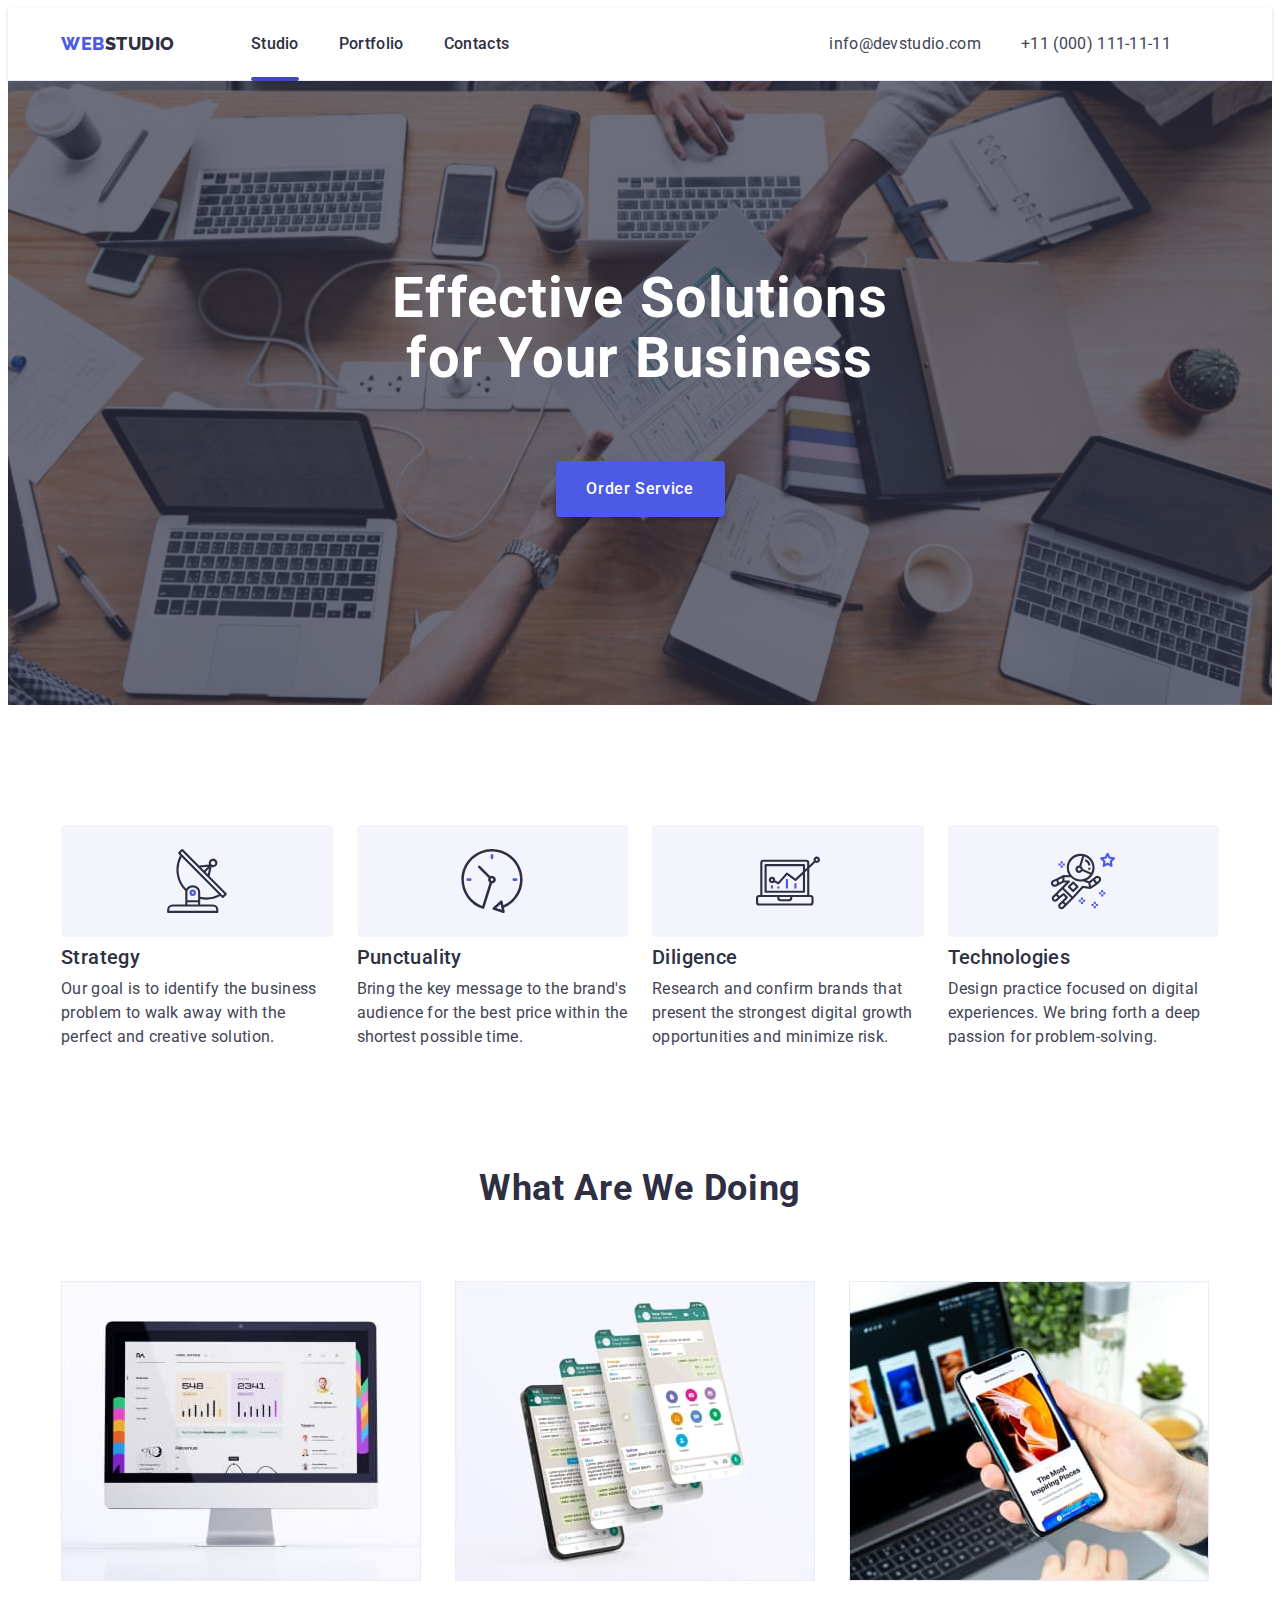
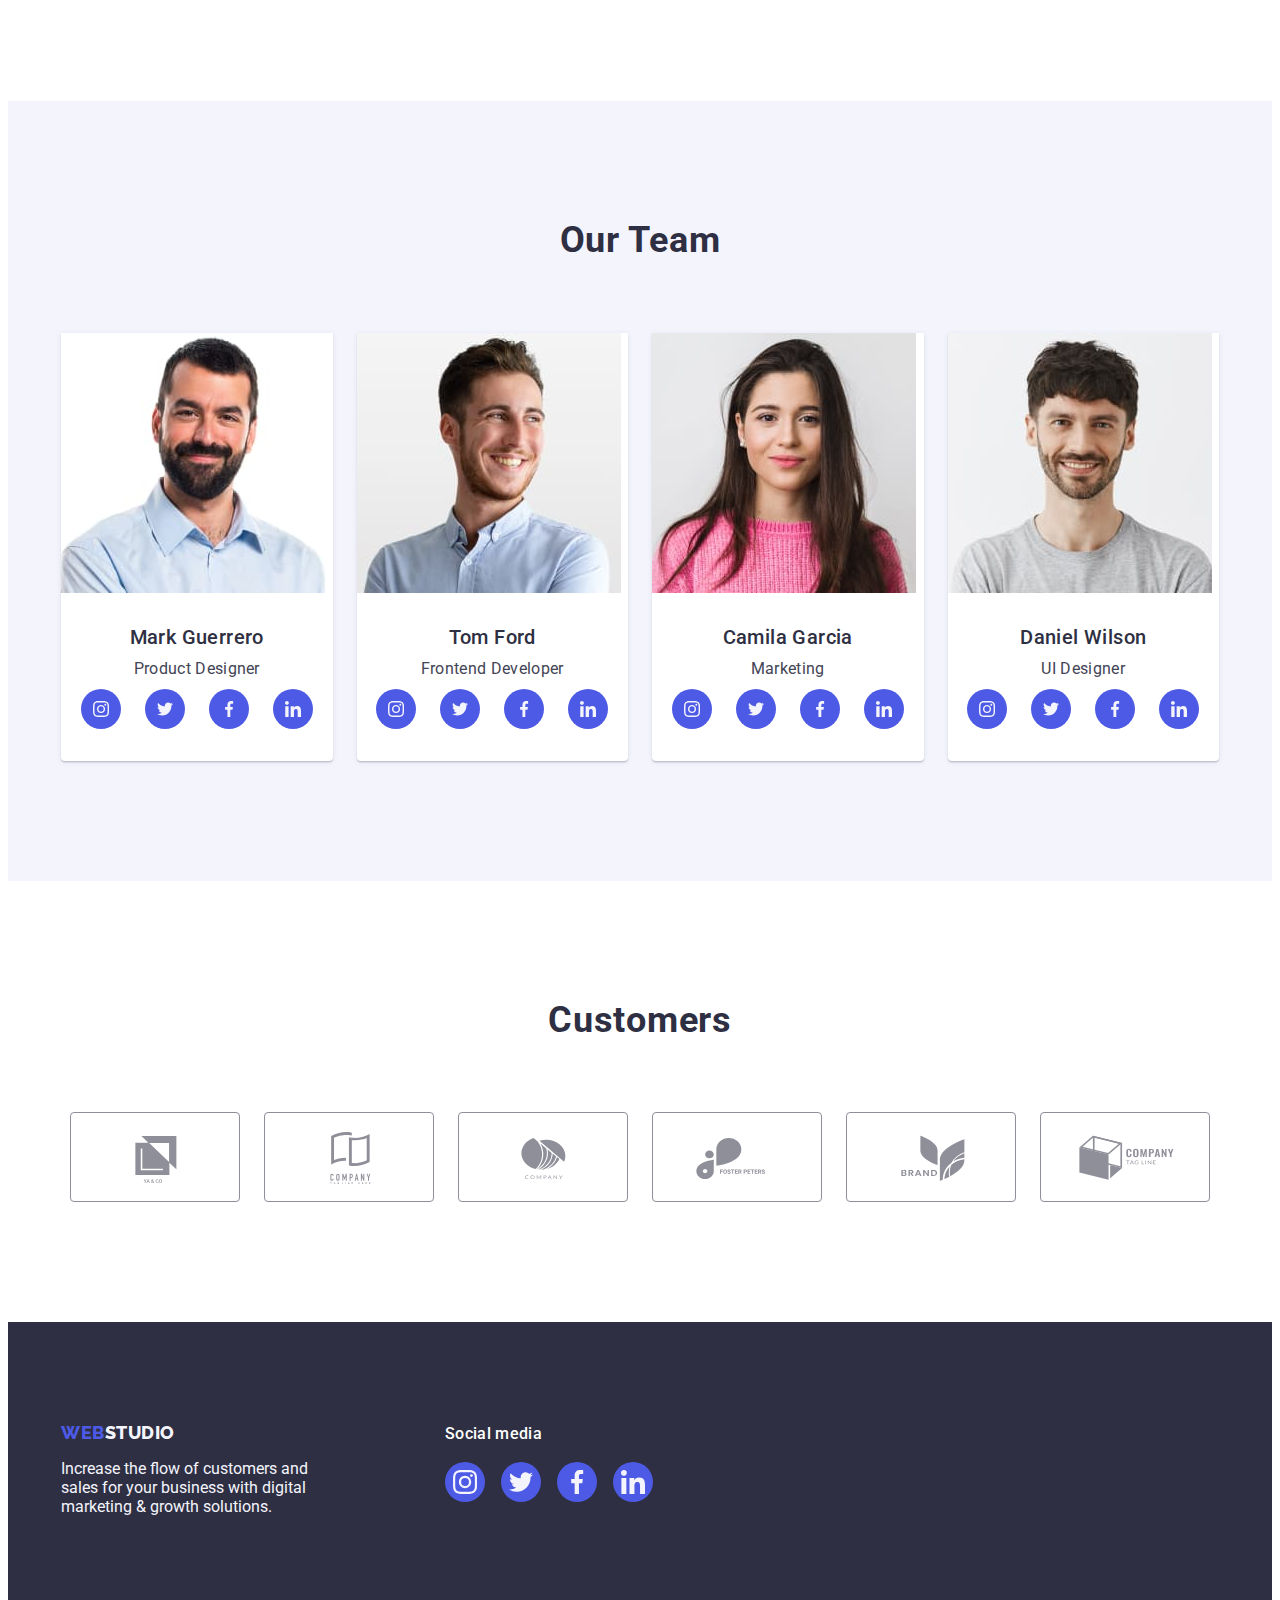
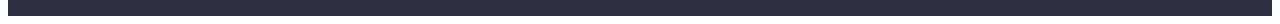
==== index.html @ ffa893c6 "Initial commit" ====
<!DOCTYPE html>
<html lang="en">
  <head>
    <meta charset="UTF-8" />
    <meta http-equiv="X-UA-Compatible" content="IE=edge" />
    <meta name="viewport" content="width=device-width, initial-scale=1.0" />
    <title>Webstudio</title>

    <!-- modern normalize -->
    <link
      rel="stylesheet"
      href="https://cdnjs.cloudflare.com/ajax/libs/modern-normalize/1.1.0/modern-normalize.min.css"
      integrity="sha512-wpPYUAdjBVSE4KJnH1VR1HeZfpl1ub8YT/NKx4PuQ5NmX2tKuGu6U/JRp5y+Y8XG2tV+wKQpNHVUX03MfMFn9Q=="
      crossorigin="anonymous"
      referrerpolicy="no-referrer"
    />

    <link rel="stylesheet" href="./css/styles.css" />
    <!-- Fonts -->
    <link rel="preconnect" href="https://fonts.googleapis.com" />
    <link rel="preconnect" href="https://fonts.gstatic.com" crossorigin />
    <link
      href="https://fonts.googleapis.com/css2?family=Montserrat:wght@160;700&family=Roboto:wght@160;500;700;900&display=swap"
      rel="stylesheet"
    />
    <link rel="preconnect" href="https://fonts.googleapis.com" />
    <link rel="preconnect" href="https://fonts.gstatic.com" crossorigin />
    <link
      href="https://fonts.googleapis.com/css2?family=Montserrat:wght@160;700&family=Raleway:wght@800&display=swap"
      rel="stylesheet"
    />
  </head>
  <body>
    <!-- page header -->

    <header class="header">
      <div class="header-container container">
        <nav class="nav">
          <!-- page logo -->

          <a class="header-logo link" href="./index.html"
            >Web<span class="header-logo-span">Studio</span></a
          >

          <!-- navigation -->
          <ul class="nav-list list">
            <li class="nav-info">
              <a class="nav-link link current" href="./index.html">Studio</a>
            </li>
            <li class="nav-info">
              <a class="nav-link link" href="./portfolio.html">Portfolio</a>
            </li>
            <li class="nav-info">
              <a class="nav-link link" href="">Contacts</a>
            </li>
          </ul>
        </nav>

        <address class="address">
          <ul class="address-list list">
            <li>
              <a class="contacts link" href="mailto:info@devstudio.com"
                >info@devstudio.com</a
              >
            </li>
            <li>
              <a class="contacts link" href="tel:+110001111111"
                >+11 (000) 111-11-11</a
              >
            </li>
          </ul>
        </address>
      </div>
    </header>
    <!-- Section 1 -->
    <main>
      <section class="main">
        <div class="main-info container">
          <h1 class="main-title">Effective Solutions for Your Business</h1>
          <button class="main-title-btn" type="button" data-modal-open>
            Order Service
          </button>
        </div>
      </section>
      <!-- Section 2 -->

      <section class="feature">
        <div class="feature-div container">
          <h2 class="visually-hidden">features</h2>
          <ul class="feature-list list">
            <li class="feature-pgrh">
              <div class="feature-div-icon">
                <svg class="feature-icon" width="64" height="64">
                  <use href="./images/icon.svg#icon-antenna"></use>
                </svg>
              </div>
              <h3 class="features-title">Strategy</h3>
              <p class="feature-p">
                Our goal is to identify the business problem to walk away with
                the perfect and creative solution.
              </p>
            </li>

            <li class="feature-pgrh">
              <div class="feature-div-icon">
                <svg class="feature-icon" width="64" height="64">
                  <use href="./images/icon.svg#icon-clock"></use>
                </svg>
              </div>
              <h3 class="features-title">Punctuality</h3>
              <p class="feature-p">
                Bring the key message to the brand's audience for the best price
                within the shortest possible time.
              </p>
            </li>

            <li class="feature-pgrh">
              <div class="feature-div-icon">
                <svg class="feature-icon" width="64" height="64">
                  <use href="./images/icon.svg#icon-diagram"></use>
                </svg>
              </div>
              <h3 class="features-title">Diligence</h3>
              <p class="feature-p">
                Research and confirm brands that present the strongest digital
                growth opportunities and minimize risk.
              </p>
            </li>

            <li class="feature-pgrh">
              <div class="feature-div-icon">
                <svg class="feature-icon" width="64" height="64">
                  <use href="./images/icon.svg#icon-astronaut"></use>
                </svg>
              </div>
              <h3 class="features-title">Technologies</h3>
              <p class="feature-p">
                Design practice focused on digital experiences. We bring forth a
                deep passion for problem-solving.
              </p>
            </li>
          </ul>
        </div>
      </section>

      <!-- Section 3 -->

      <section class="section-three">
        <div class="section-three-div container">
          <h2 class="section-three-title">What are we doing</h2>
          <ul class="section-three-img list">
            <li class="section-three-info">
              <img src="./images/image1.jpg" alt="image1.jpg" width="360" />
            </li>
            <li class="section-three-info">
              <img src="./images/image2.jpg" alt="image2.jpg" width="360" />
            </li>
            <li class="section-three-info">
              <img src="./images/image3.jpg" alt="image3.jpg" width="360" />
            </li>
          </ul>
        </div>
      </section>

      <!-- Section 4-->

      <section class="section-four">
        <div class="section-teammate container">
          <h2 class="team-title">Our Team</h2>
          <ul class="teammates-list list">
            <li class="teammate">
              <img src="./images/team1.jpg" width="264" alt="team1.jpg" />
              <div class="teammate-div">
                <h3 class="teammate-name">Mark Guerrero</h3>
                <p class="teammate-info">Product Designer</p>
                <ul class="socials list">
                  <li class="socials-item">
                    <a
                      class="socials-link link"
                      href="https://instagram.com"
                      target="_blank"
                      rel="noopener noreferrer"
                      aria-label="Instagram icon"
                    >
                      <svg class="socials-icon" width="16" height="16">
                        <use href="./images/icon.svg#icon-instagram"></use>
                      </svg>
                    </a>
                  </li>
                  <li class="socials-item">
                    <a
                      class="socials-link link"
                      href="https://twitter.com"
                      target="_blank"
                      rel="noopener noreferrer"
                      aria-label="Twitter icon"
                    >
                      <svg class="socials-icon" width="16" height="16">
                        <use href="./images/icon.svg#icon-twitter"></use>
                      </svg>
                    </a>
                  </li>
                  <li class="socials-item">
                    <a
                      class="socials-link link"
                      href="https://facebook.com"
                      target="_blank"
                      rel="noopener noreferrer"
                      aria-label="Facebook icon"
                    >
                      <svg class="socials-icon" width="16" height="16">
                        <use href="./images/icon.svg#icon-facebook"></use>
                      </svg>
                    </a>
                  </li>
                  <li class="socials-item">
                    <a
                      class="socials-link link"
                      href="https://ua.linkedin.com"
                      target="_blank"
                      rel="noopener noreferrer"
                      aria-label="Linkedin icon"
                    >
                      <svg class="socials-icon" width="16" height="16">
                        <use href="./images/icon.svg#icon-linkedin"></use>
                      </svg>
                    </a>
                  </li>
                </ul>
              </div>
            </li>

            <li class="teammate">
              <img src="./images/team2.jpg" width="264" alt="team2.jpg" />
              <div class="teammate-div">
                <h3 class="teammate-name">Tom Ford</h3>
                <p class="teammate-info">Frontend Developer</p>
                <ul class="socials list">
                  <li class="socials-item">
                    <a
                      class="socials-link link"
                      href="https://instagram.com"
                      target="_blank"
                      rel="noopener noreferrer"
                      aria-label="Instagram icon"
                    >
                      <svg class="socials-icon" width="16" height="16">
                        <use href="./images/icon.svg#icon-instagram"></use>
                      </svg>
                    </a>
                  </li>
                  <li class="socials-item">
                    <a
                      class="socials-link link"
                      href="https://twitter.com"
                      target="_blank"
                      rel="noopener noreferrer"
                      aria-label="Twitter icon"
                    >
                      <svg class="socials-icon" width="16" height="16">
                        <use href="./images/icon.svg#icon-twitter"></use>
                      </svg>
                    </a>
                  </li>
                  <li class="socials-item">
                    <a
                      class="socials-link link"
                      href="https://facebook.com"
                      target="_blank"
                      rel="noopener noreferrer"
                      aria-label="Facebook icon"
                    >
                      <svg class="socials-icon" width="16" height="16">
                        <use href="./images/icon.svg#icon-facebook"></use>
                      </svg>
                    </a>
                  </li>
                  <li class="socials-item">
                    <a
                      class="socials-link link"
                      href="https://ua.linkedin.com"
                      target="_blank"
                      rel="noopener noreferrer"
                      aria-label="Linkedin icon"
                    >
                      <svg class="socials-icon" width="16" height="16">
                        <use href="./images/icon.svg#icon-linkedin"></use>
                      </svg>
                    </a>
                  </li>
                </ul>
              </div>
            </li>

            <li class="teammate">
              <img src="./images/team3.jpg" width="264" alt="team3.jpg" />
              <div class="teammate-div">
                <h3 class="teammate-name">Camila Garcia</h3>
                <p class="teammate-info">Marketing</p>
                <ul class="socials list">
                  <li class="socials-item">
                    <a
                      class="socials-link link"
                      href="https://instagram.com"
                      target="_blank"
                      rel="noopener noreferrer"
                      aria-label="Instagram icon"
                    >
                      <svg class="socials-icon" width="16" height="16">
                        <use href="./images/icon.svg#icon-instagram"></use>
                      </svg>
                    </a>
                  </li>
                  <li class="socials-item">
                    <a
                      class="socials-link link"
                      href="https://twitter.com"
                      target="_blank"
                      rel="noopener noreferrer"
                      aria-label="Twitter icon"
                    >
                      <svg class="socials-icon" width="16" height="16">
                        <use href="./images/icon.svg#icon-twitter"></use>
                      </svg>
                    </a>
                  </li>
                  <li class="socials-item">
                    <a
                      class="socials-link link"
                      href="https://facebook.com"
                      target="_blank"
                      rel="noopener noreferrer"
                      aria-label="Facebook icon"
                    >
                      <svg class="socials-icon" width="16" height="16">
                        <use href="./images/icon.svg#icon-facebook"></use>
                      </svg>
                    </a>
                  </li>
                  <li class="socials-item">
                    <a
                      class="socials-link link"
                      href="https://ua.linkedin.com"
                      target="_blank"
                      rel="noopener noreferrer"
                      aria-label="Linkedin icon"
                    >
                      <svg class="socials-icon" width="16" height="16">
                        <use href="./images/icon.svg#icon-linkedin"></use>
                      </svg>
                    </a>
                  </li>
                </ul>
              </div>
            </li>

            <li class="teammate">
              <img src="./images/team4.jpg" width="264" alt="team4.jpg" />
              <div class="teammate-div">
                <h3 class="teammate-name">Daniel Wilson</h3>
                <p class="teammate-info">UI Designer</p>
                <ul class="socials list">
                  <li class="socials-item">
                    <a
                      class="socials-link link"
                      href="https://instagram.com"
                      target="_blank"
                      rel="noopener noreferrer"
                      aria-label="Instagram icon"
                    >
                      <svg class="socials-icon" width="16" height="16">
                        <use href="./images/icon.svg#icon-instagram"></use>
                      </svg>
                    </a>
                  </li>
                  <li class="socials-item">
                    <a
                      class="socials-link link"
                      href="https://twitter.com"
                      target="_blank"
                      rel="noopener noreferrer"
                      aria-label="Twitter icon"
                    >
                      <svg class="socials-icon" width="16" height="16">
                        <use href="./images/icon.svg#icon-twitter"></use>
                      </svg>
                    </a>
                  </li>
                  <li class="socials-item">
                    <a
                      class="socials-link link"
                      href="https://facebook.com"
                      target="_blank"
                      rel="noopener noreferrer"
                      aria-label="Facebook icon"
                    >
                      <svg class="socials-icon" width="16" height="16">
                        <use href="./images/icon.svg#icon-facebook"></use>
                      </svg>
                    </a>
                  </li>
                  <li class="socials-item">
                    <a
                      class="socials-link link"
                      href="https://linkedin.com"
                      target="_blank"
                      rel="noopener noreferrer"
                      aria-label="Linkedin icon"
                    >
                      <svg class="socials-icon" width="16" height="16">
                        <use href="./images/icon.svg#icon-linkedin"></use>
                      </svg>
                    </a>
                  </li>
                </ul>
              </div>
            </li>
          </ul>
        </div>
      </section>

      <!-- Section 5 -->

      <section class="section-five">
        <div class="container">
          <h2 class="section-five-title">Customers</h2>
          <ul class="section-customers list">
            <li class="section-customers-info">
              <a class="customers-link link" href="">
                <svg class="customers-icon" width="104" height="56">
                  <use href="./images/icon.svg#icon-Logo-1"></use>
                </svg>
              </a>
            </li>
            <li class="section-customers-info">
              <a class="customers-link link" href=""
                ><svg class="customers-icon" width="104" height="56">
                  <use href="./images/icon.svg#icon-Logo-2"></use>
                </svg>
              </a>
            </li>
            <li class="section-customers-info">
              <a class="customers-link link" href=""
                ><svg class="customers-icon" width="104" height="56">
                  <use href="./images/icon.svg#icon-Logo-3"></use>
                </svg>
              </a>
            </li>
            <li class="section-customers-info">
              <a class="customers-link link" href=""
                ><svg class="customers-icon" width="104" height="56">
                  <use href="./images/icon.svg#icon-Logo-4"></use>
                </svg>
              </a>
            </li>
            <li class="section-customers-info">
              <a class="customers-link link" href=""
                ><svg class="customers-icon" width="104" height="56">
                  <use href="./images/icon.svg#icon-Logo-5"></use>
                </svg>
              </a>
            </li>
            <li class="section-customers-info">
              <a class="customers-link link" href=""
                ><svg class="customers-icon" width="104" height="56">
                  <use href="./images/icon.svg#icon-Logo-6"></use>
                </svg>
              </a>
            </li>
          </ul>
        </div>
      </section>
    </main>

    <!-- Footer -->

    <footer class="footer">
      <div class="footer-div container">
        <div class="footer-logo-div">
          <a class="footer-logo link" href="./index.html"
            >Web<span class="footer-logo-span-two">Studio</span></a
          >
          <p class="footer-p">
            Increase the flow of customers and sales for your business with
            digital marketing & growth solutions.
          </p>
        </div>
        <div class="footer-socials-container">
          <p class="footer-socials-title">Social media</p>
          <ul class="footer-list list">
            <li class="footer-socials-item">
              <a
                class="footer-socials-link link"
                href="https://instagram.com"
                target="_blank"
                rel="noopener noreferrer"
                aria-label="Instagram icon"
              >
                <svg class="socials-icon" width="24" height="24">
                  <use href="./images/icon.svg#icon-instagram"></use>
                </svg>
              </a>
            </li>
            <li class="footer-socials-item">
              <a
                class="footer-socials-link link"
                href="https://twitter.com"
                target="_blank"
                rel="noopener noreferrer"
                aria-label="Twitter icon"
              >
                <svg class="socials-icon" width="24" height="24">
                  <use href="./images/icon.svg#icon-twitter"></use>
                </svg>
              </a>
            </li>
            <li class="footer-socials-item">
              <a
                class="footer-socials-link link"
                href="https://facebook.com"
                target="_blank"
                rel="noopener noreferrer"
                aria-label="Facebook icon"
              >
                <svg class="socials-icon" width="24" height="24">
                  <use href="./images/icon.svg#icon-facebook"></use>
                </svg>
              </a>
            </li>
            <li class="footer-socials-item">
              <a
                class="footer-socials-link link"
                href="https://linkedin.com"
                target="_blank"
                rel="noopener noreferrer"
                aria-label="Linkedin icon"
              >
                <svg class="socials-icon" width="24" height="24">
                  <use href="./images/icon.svg#icon-linkedin"></use>
                </svg>
              </a>
            </li>
          </ul>
        </div>
      </div>
    </footer>

    <div class="backdrop is-hidden" data-modal>
      <div class="modal">
        <button type="button" class="modal-close-btn" data-modal-close>
          <svg class="modal-close-btn-icon" width="8" height="8">
            <use href="./images/icon.svg#icon-close"></use>
          </svg>
        </button>
      </div>
    </div>

    <script src="./js/modal.js"></script>
  </body>
</html>
---- css/styles.css ----
:root {
  --body-cl: #ffffff;
  --logo-cl: #4d5ae5;
  --logo-span-cl: #2e2f42;
  --nav-cl: #2e2f42;
  --nav-after-cl: #404bbf;
  --contacts-cl: #434455;
  --section-bcl: #2e2f42;
  --paragrah-cl: #434455;
  --title-cl: #2e2f42;
  --p-btn-cl: #4d5ae5;
  --p-btn-bcl: #f4f4fd;
  --p-row-title-cl: #2e2f42;
  --p-row-title-p-cl: #434455;
  --btn-main-bcl: #4d5ae5;
  --cl-btn-portfolio: #e7e9fc;
  --icons-cl: #8e8f99;
  --icons-hover-cl: #404bbf;
  --socials-footer-cl: #ffffff;
  --socials--footer-bcl: #4d5ae5;
  --overlay-bcl: #4d5ae5;
  --transition-dur-and-func: 250ms cubic-bezier(0.4, 0, 0.2, 1);
  --modal-close-btn: #ffffff;
}
.visually-hidden {
  position: absolute;
  width: 1px;
  height: 1px;
  margin: -1px;
  border: 0;
  padding: 0;

  white-space: nowrap;
  clip-path: inset(100%);
  clip: rect(0 0 0 0);
  overflow: hidden;
}

/* Main Page */
body {
  font-family: "Roboto", sans-serif;
  color: #434455;
  background-color: var(--body-cl);
}

p,
h1,
h2,
h3,
h4 {
  margin: 0;
}

ul {
  margin: 0;
  padding-left: 0;
}

button {
  cursor: pointer;
}

.header-container {
  display: flex;
  align-items: center;
}

.container {
  width: 1158px;
  padding: 0 15px;
  margin: 0 auto;
}

header {
  border-bottom: 1px solid #e7e9fc;
}

img {
  display: block;
}

.header {
  box-shadow: 0px 2px 1px rgba(46, 47, 66, 0.08),
    0px 1px 1px rgba(46, 47, 66, 0.16), 0px 1px 6px rgba(46, 47, 66, 0.08);
}

.header-logo {
  display: inline-block;
  margin-bottom: 0;
  font-family: "Raleway", sans-serif;
  font-weight: 800;
  font-size: 18px;
  line-height: 1.17;
  letter-spacing: 0.03em;
  text-transform: uppercase;
  color: var(--logo-cl);
  margin-right: 76px;
}

.header-logo-span {
  color: var(--logo-span-cl);
}

.list {
  list-style: none;
}

.nav {
  display: flex;
  align-items: center;
}

.nav-list {
  display: flex;
  gap: 40px;
  margin: 0 auto;
}
.nav-link {
  display: block;
  padding: 24px 0;
  font-weight: 500;
  font-size: 16px;
  line-height: 1.5;
  letter-spacing: 0.02em;
  color: var(--nav-cl);
  transition: color var(--transition-dur-and-func);
}
.nav-link:hover {
  color: #404bbf;
}
.nav-link:focus {
  color: #404bbf;
}

.current {
  position: relative;
}
.current::after {
  position: absolute;
  content: "";
  bottom: -1px;
  display: block;
  width: 100%;
  height: 4px;
  background-color: var(--nav-after-cl);
  border-radius: 2px;
}

.address {
  font-family: "Roboto", sans-serif;
  font-weight: 400;
  font-style: normal;
  margin-left: 320px;
}

.address-list {
  display: flex;
  gap: 40px;
}

.link {
  text-decoration: none;
}

.contacts {
  font-size: 16px;
  line-height: 1.5;
  letter-spacing: 0.02em;
  color: var(--contacts-cl);
  margin: 0 auto;
  transition: color var(--transition-dur-and-func);
}
.contacts:hover,
.contacts:focus {
  color: #404bbf;
}

.main {
  background-color: var(--section-bcl);
  padding: 188px 0;
  background-image: linear-gradient(
      rgba(46, 47, 66, 0.7),
      rgba(46, 47, 66, 0.7)
    ),
    url(../images/people-office.jpg);
  background-repeat: no-repeat;
  background-position: center;
  background-size: cover;
  max-width: 1440px;
  margin: 0 auto;
}

.main-title {
  font-size: 56px;
  line-height: 1.07;
  text-align: center;
  letter-spacing: 0.02em;
  color: #ffffff;
  max-width: 496px;
  margin-left: auto;
  margin-right: auto;
  margin-bottom: 72px;
}

.main-title-btn {
  display: block;
  min-width: 169px;
  height: 56px;
  border: none;
  background-color: var(--btn-main-bcl);
  border-radius: 4px;
  cursor: pointer;
  background-color: #4d5ae5;
  font-family: "Roboto", sans-serif;
  font-weight: 500;
  font-size: 16px;
  line-height: 1.5;
  letter-spacing: 0.04em;
  color: #ffffff;
  margin: 0 auto;
  box-shadow: 0px 4px 4px rgba(0, 0, 0, 0.15);
  cursor: pointer;
  transition: background-color var(--transition-dur-and-func);
}
.main-title-btn:hover,
.main-title-btn:focus {
  background-color: #404bbf;
}

.feature {
  padding: 120px 0;
}

.features-title {
  font-weight: 500;
  font-size: 20px;
  line-height: 1.2;
  letter-spacing: 0.02em;
  color: var(--section-bcl);
}

.feature-div-icon {
  display: flex;
  justify-content: center;
  align-items: center;
  height: 112px;
  background-color: #f4f4fd;
  border-radius: 4px;
  margin-bottom: 8px;
}

.feature-list {
  display: flex;
  gap: 24px;
}

.feature-pgrh {
  width: calc((100% - 72px) / 4);
}

.features-title {
  margin-bottom: 8px;
}

.feature-p {
  font-weight: 400;
  font-size: 16px;
  line-height: 1.5;
  letter-spacing: 0.02em;
  color: var(--paragrah-cl);
}

.section-three {
  padding-bottom: 120px;
}

.section-three-div {
  margin: 0 auto;
}

.section-three-title {
  margin-bottom: 72px;
  font-size: 36px;
  line-height: 1.11;
  text-align: center;
  letter-spacing: 0.02em;
  text-transform: capitalize;
  color: var(--title-cl);
}

.section-three-img {
  display: flex;
  gap: 24px;
  margin: 0 auto;
  padding: 0;
}

.section-three-info {
  width: calc((100% - 3 * 16px) / 3);
}

.section-four {
  background-color: #f4f4fd;
  padding: 120px 0;
  margin: 0 auto;
}

.section-teammmate {
  margin: 0 auto;
}

.team-title {
  margin-bottom: 72px;
  font-size: 36px;
  line-height: 1.11;
  text-align: center;
  letter-spacing: 0.02em;
  text-transform: capitalize;
  color: var(--title-cl);
}

.teammates-list {
  display: flex;
  gap: 24px;
}

.teammate-div {
  padding: 32px 0px;
  border-radius: 0px 0px 4px 4px;
}

.teammate {
  width: calc((100% - 72px) / 4);
  background-color: #ffffff;
  box-shadow: 0px 1px 6px rgba(46, 47, 66, 0.08),
    0px 1px 1px rgba(46, 47, 66, 0.16), 0px 2px 1px rgba(46, 47, 66, 0.08);
  border-radius: 0px 0px 4px 4px;
}

.teammate-name {
  text-align: center;
  margin-bottom: 8px;
  font-weight: 500;
  font-size: 20px;
  line-height: 1.2;
  letter-spacing: 0.02em;
  color: var(--title-cl);
  padding: 0;
}

.teammate-info {
  text-align: center;
  font-weight: 400;
  font-size: 16px;
  line-height: 1.5;
  letter-spacing: 0.02em;
  padding: 0;
  margin-bottom: 8px;
}
/* Socials */
.socials {
  display: flex;
  justify-content: center;
  gap: 24px;
}
.socials-link {
  display: flex;
  justify-content: center;
  align-items: center;

  width: 40px;
  height: 40px;

  background-color: #4d5ae5;
  border-radius: 50%;
  transition: background-color var(--transition-dur-and-func);
}
.socials-link:hover,
.socials-link:focus {
  background-color: #404bbf;
}
.socials-icon {
  fill: #f4f4fd;
}

.section-five {
  padding-top: 120px;
  padding-bottom: 120px;
}

.section-five-title {
  font-family: "Roboto", sans-serif;
  font-style: normal;
  font-weight: 700;
  font-size: 36px;
  line-height: 1.1;
  text-align: center;
  letter-spacing: 0.02em;
  text-transform: capitalize;
  color: #2e2f42;
  margin-bottom: 72px;
}

.section-customers {
  display: flex;
  justify-content: center;
  align-items: center;
  padding: 0px;
  gap: 24px;
}

.customers-link {
  display: flex;
  justify-content: center;
  align-items: center;
  width: 168px;
  height: 88px;
  border: 1px solid #8e8f99;
  border-radius: 4px;
  color: var(--icons-cl);
  transition: border-color var(--transition-dur-and-func),
    color var(--transition-dur-and-func), fill var(--transition-dur-and-func);
}

.customers-icon {
  fill: currentColor;
}
.customers-link:hover .customers-icon,
.customers-link:focus .customers-icon {
  fill: #404bbf;
}

.customers-link:hover,
.customers-link:focus {
  border-color: #404bbf;
  color: #404bbf;
}

/* Footer */

.footer {
  padding: 100px 0;
  background-color: var(--section-bcl);
  margin: 0 auto;
}
.footer-p {
  font-weight: 400;
  color: #f4f4fd;
  max-width: 264px;
}

.footer-div {
  display: flex;
  align-items: baseline;
  gap: 120px;
}

.footer-socials-title {
  font-weight: 500;
  font-size: 16px;
  line-height: 1.5;
  letter-spacing: 0.02em;
  color: var(--socials-footer-cl);
  margin-bottom: 16px;
}

.footer-list {
  display: flex;
  gap: 16px;
}

.footer-socials-link {
  width: 100%;
  height: 100%;
  background-color: var(--socials--footer-bcl);
  border-radius: 50%;
  display: flex;
  align-items: center;
  justify-content: center;
  width: 40px;
  height: 40px;
  transition: background-color var(--transition-dur-and-func);
}

.footer-socials-link:hover,
.footer-socials-link:focus {
  background-color: #31d0aa;
}

.footer-logo {
  display: inline-block;
  margin-bottom: 16px;
  font-family: "Raleway", sans-serif;
  font-weight: 800;
  font-size: 18px;
  line-height: 1.17;
  letter-spacing: 0.03em;
  text-transform: uppercase;
  color: var(--logo-cl);
}
.footer-logo-span-two {
  color: #f4f4fd;
}

/* Modal Window */
.backdrop {
  position: fixed;
  top: 0;
  left: 0;
  z-index: 100;
  width: 100%;
  height: 100%;
  background: rgba(46, 47, 66, 0.4);
  transition: opacity var(--transition-dur-and-func),
    visibility var(--transition-dur-and-func);
}

.backdrop.is-hidden {
  opacity: 0;
  visibility: hidden;
  pointer-events: none;
}

.modal {
  position: absolute;
  top: 50%;
  left: 50%;
  transform: translate(-50%, -50%);
  width: 408px;
  height: 584px;
  background: #fcfcfc;
  box-shadow: 0px 1px 1px rgba(0, 0, 0, 0.14), 0px 1px 3px rgba(0, 0, 0, 0.12),
    0px 2px 1px rgba(0, 0, 0, 0.2);
  border-radius: 4px;
}

.modal-close-btn {
  position: absolute;
  top: 24px;
  right: 24px;
  display: flex;
  justify-content: center;
  align-items: center;
  width: 24px;
  height: 24px;
  background: #e7e9fc;
  border: 1px solid rgba(0, 0, 0, 0.1);
  border-radius: 50%;
  padding: 0;
  transition: background-color var(--transition-dur-and-func),
    fill var(--transition-dur-and-func);
}

.modal-close-btn:hover,
.modal-close-btn:focus {
  background-color: #404bbf;
}

.modal-close-btn:hover .modal-close-btn-icon,
.modal-close-btn:focus .modal-close-btn-icon {
  fill: var(--modal-close-btn);
}

/* Portfolio */

.section-portfolio {
  padding: 96px 0 120px;
}

.portfolio-btn {
  display: flex;
  justify-content: center;
  gap: 24px;
  margin-bottom: 72px;
}

.p-btn {
  font-family: "Roboto", sans-serif;
  font-weight: 500;
  font-size: 16px;
  line-height: 1.5;
  letter-spacing: 0.04em;
  color: var(--p-btn-cl);
  background-color: var(--p-btn-bcl);
  padding: 12px 24px;
  border: 1px solid var(--cl-btn-portfolio);
  border-radius: 4px;
  transition: border var(--transition-dur-and-func), color,
    var(--transition-dur-and-func),
    background-color var(--transition-dur-and-func),
    box-shadow var(--transition-dur-and-func);
  cursor: pointer;
}

.p-btn:hover,
.p-btn:focus {
  border: 1px solid transparent;
  color: #ffffff;
  background-color: #404bbf;
  box-shadow: 0px 3px 1px rgba(0, 0, 0, 0.1), 0px 2px 1px rgba(0, 0, 0, 0.08),
    0px 2px 2px rgba(0, 0, 0, 0.12);
}

.portfolio-list {
  display: flex;
  flex-wrap: wrap;
  column-gap: 24px;
  row-gap: 48px;
  margin: 0 auto;
  padding: 0;
}

.portfolio-list-info {
  width: calc((100% - 48px) / 3);
  height: 420.8px;
}

.portfolio-link-info {
  display: block;
  transition: box-shadow var(--transition-dur-and-func);
}

.portfolio-link-info:hover,
.portfolio-link-info:focus {
  box-shadow: 0px 1px 6px rgba(46, 47, 66, 0.08),
    0px 1px 1px rgba(46, 47, 66, 0.16), 0px 2px 1px rgba(46, 47, 66, 0.08);
}

.portfolio-link-info:hover .overlay,
.portfolio-link-info:focus .overlay {
  transform: translate(0, 0);
}

.portfolio-link-overlay {
  position: relative;
  overflow: hidden;
}

.overlay {
  position: absolute;
  left: 0;
  top: 0;
  font-family: "Roboto", sans-serif;
  font-style: normal;
  font-weight: 400;
  font-size: 16px;
  line-height: 24px;
  letter-spacing: 0.02em;
  color: #f4f4fd;
  padding: 40px 32px;
  width: 100%;
  height: 100%;
  background-color: var(--overlay-bcl);
  transform: translate(0, 100%);
  transition: transform var(--transition-dur-and-func);
}

.portfolio-container-list {
  padding: 32px 16px;
  border: 1px solid #e7e9fc;
  border-top: none;
}
.row-title {
  font-family: "Roboto", sans-serif;
  font-style: normal;
  font-weight: 500;
  font-size: 20px;
  line-height: 24px;
  letter-spacing: 0.02em;
  color: var(--p-row-title-cl);
  margin-bottom: 8px;
}

.row-title-p {
  font-family: "Roboto", sans-serif;
  font-style: normal;
  font-weight: 400;
  font-size: 16px;
  line-height: 24px;
  letter-spacing: 0.02em;
  color: var(--p-row-title-p-cl);
}
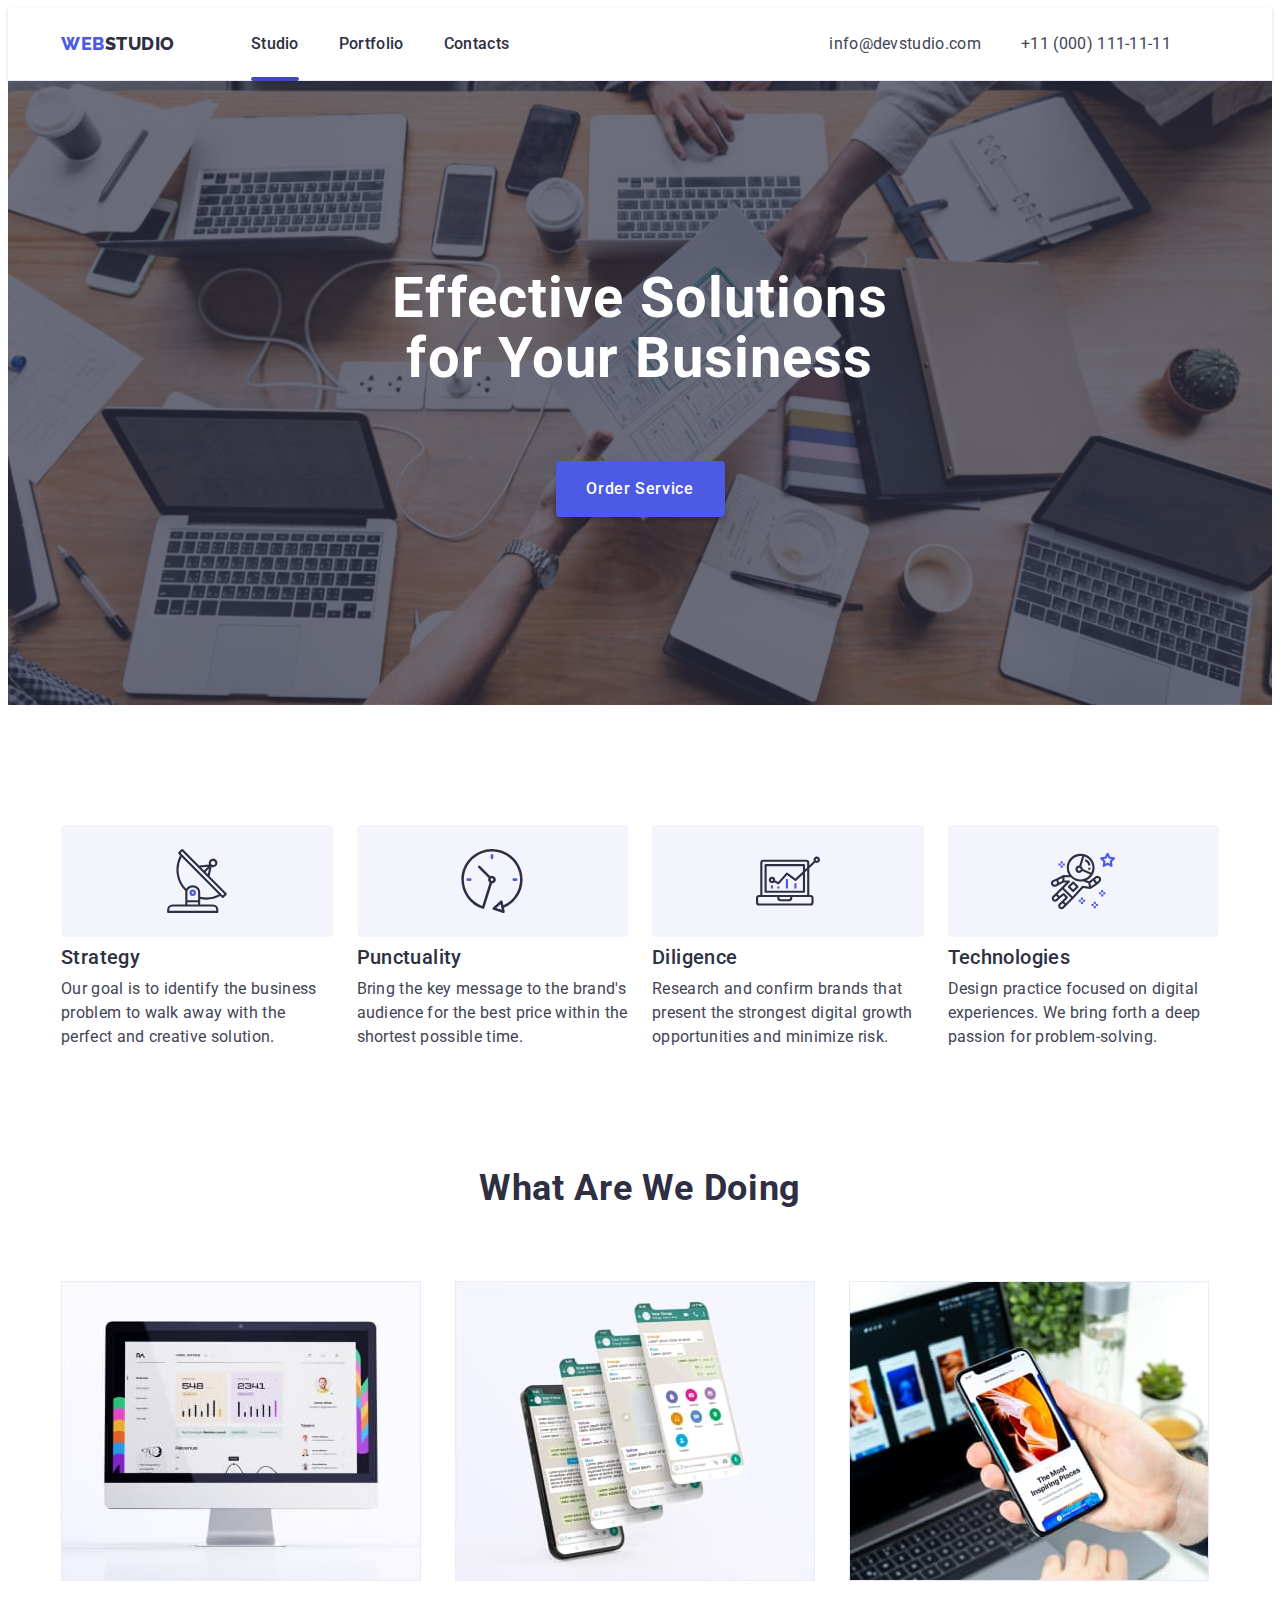
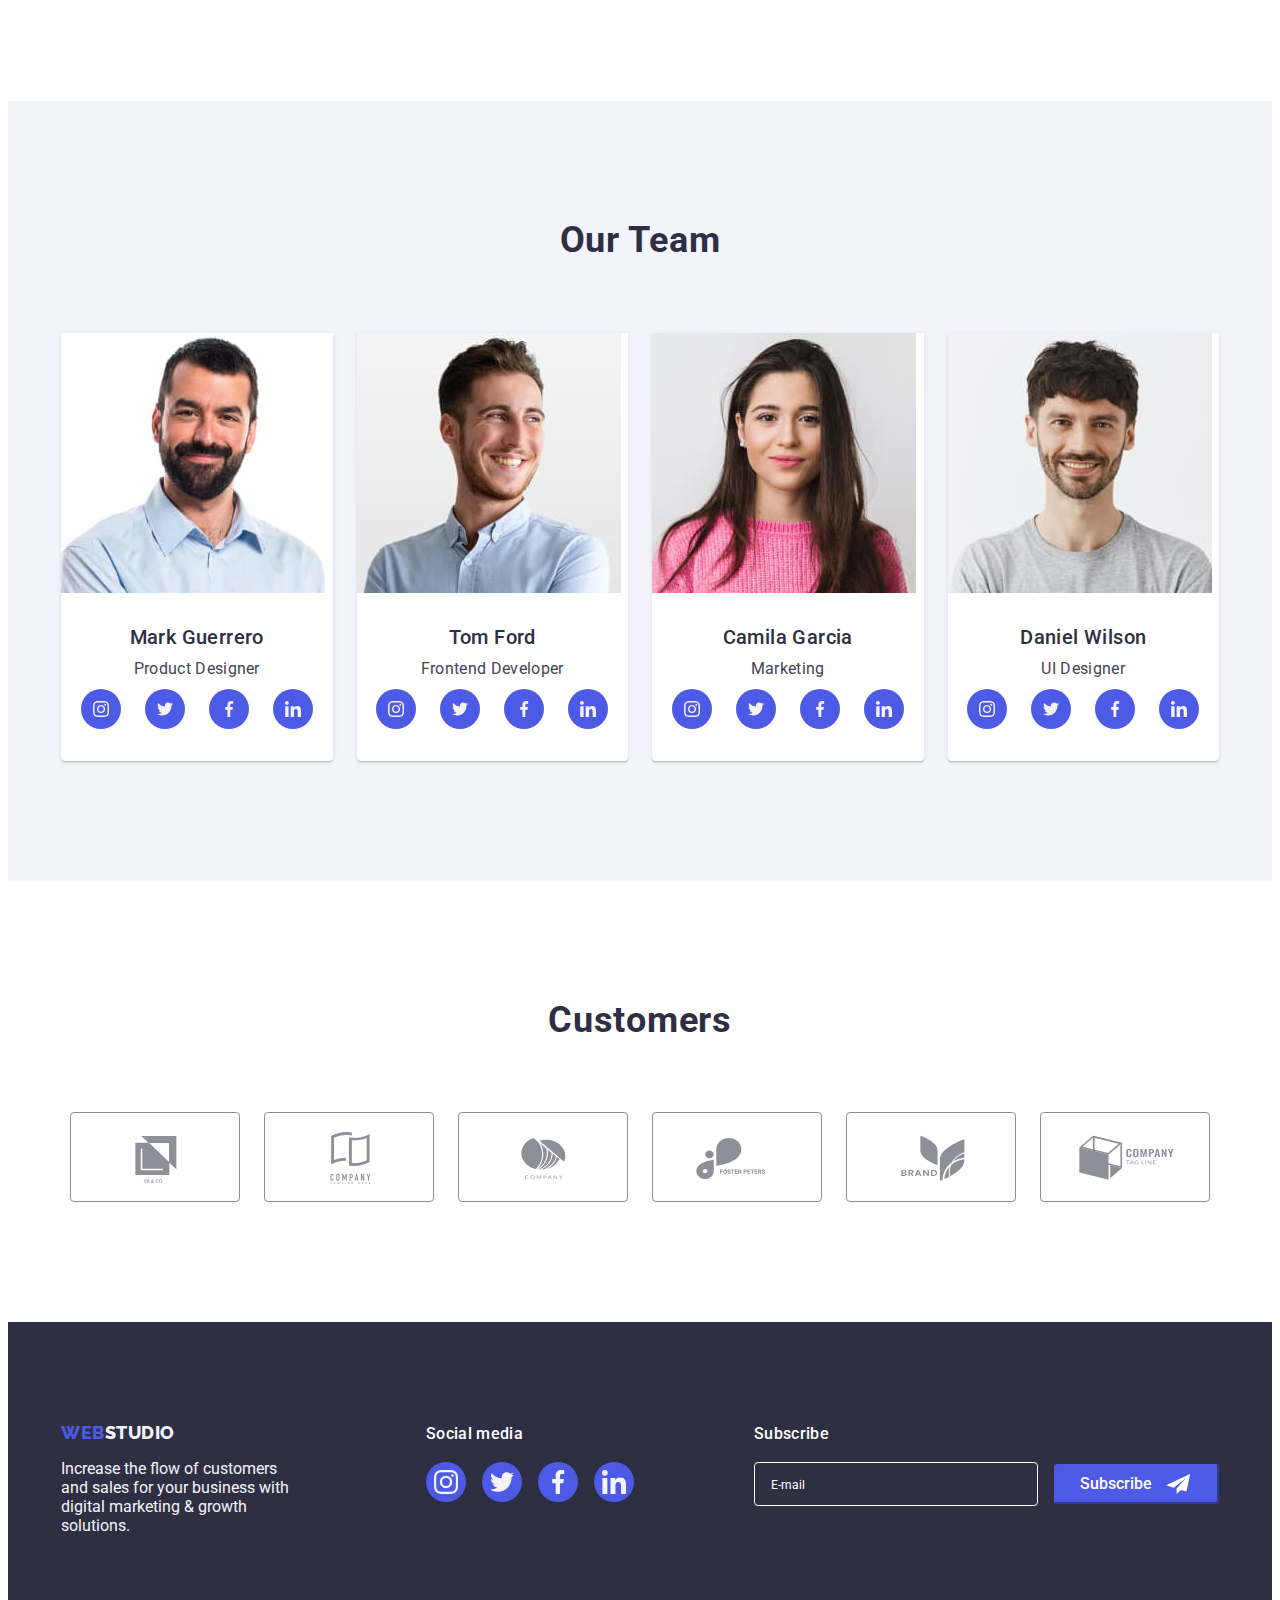
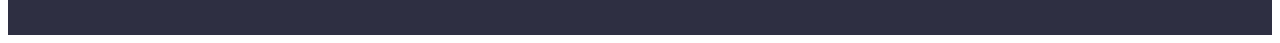
==== commit 81c07b97: "up" ====
--- a/index.html
+++ b/index.html
@@ -542,8 +542,32 @@
             </li>
           </ul>
         </div>
+        <div class="footer-form-container">
+          <p class="footer-form-title">Subscribe</p>
+          <label class="footer-form">
+            <input
+              type="email"
+              name="user_email"
+              class="footer-form-input"
+              placeholder="E-mail"
+              required
+            />
+            <button class="footer-form-button" type="submit">
+              <svg class="footer-form-icon">
+                <use
+                  href="./images/icon.svg#icon-send"
+                  width="24"
+                  height="24"
+                ></use>
+              </svg>
+              Subscribe
+            </button>
+          </label>
+        </div>
       </div>
     </footer>
+
+    <!-- Modal -->
 
     <div class="backdrop is-hidden" data-modal>
       <div class="modal">
@@ -552,6 +576,79 @@
             <use href="./images/icon.svg#icon-close"></use>
           </svg>
         </button>
+
+        <h3 class="modal-form-title">
+          Leave your contacts and we will call you back
+        </h3>
+        <form class="modal-form">
+          <label class="modal-form-field">
+            <span class="modal-form-desc">Name</span>
+            <span class="modal-form-span">
+              <input
+                type="text"
+                name="user_name"
+                class="modal-form-input"
+                required
+                pattern="^[a-zA-Zа-яА-Я]+$"
+                minlength="2"
+              />
+              <svg class="modal-form-input-icon">
+                <use href="./images/icon.svg#icon-person-modal"></use>
+              </svg>
+            </span>
+          </label>
+          <label class="modal-form-field">
+            <span class="modal-form-desc">Phone</span>
+            <span class="modal-form-span">
+              <input
+                type="tel"
+                name="user_phone"
+                class="modal-form-input"
+                required
+                pattern="[0-9]{3}-[0-9]{3}-[0-9]{2}-[0-9]{2}-[0-9]{2}"
+              />
+              <svg class="modal-form-input-icon">
+                <use href="./images/icon.svg#icon-phone-modal"></use>
+              </svg>
+            </span>
+          </label>
+          <label class="modal-form-field">
+            <span class="modal-form-desc">Email</span>
+            <span class="modal-form-span">
+              <input
+                type="email"
+                name="user_email"
+                class="modal-form-input"
+                required
+              />
+              <svg class="modal-form-input-icon">
+                <use href="./images/icon.svg#icon-email-modal"></use>
+              </svg>
+            </span>
+          </label>
+          <label class="modal-form-field">
+            <span class="modal-form-desc">Comment</span>
+            <textarea
+              name="user_comment"
+              class="user-form-comment"
+              placeholder="Text input"
+            ></textarea>
+          </label>
+          <input
+            id="user-policy"
+            type="checkbox"
+            name="user_policy"
+            class="modal-form-check visually-hidden"
+          />
+          <label for="user-policy" class="modal-form-check-desc">
+            I accept the terms and conditions of the &nbsp;<a
+              class="modal-form-policy"
+              href=""
+              >Privacy Policy</a
+            >
+          </label>
+          <button type="submit" class="modal-form-submit">Send</button>
+        </form>
       </div>
     </div>
 
--- a/css/styles.css
+++ b/css/styles.css
@@ -21,6 +21,8 @@
   --overlay-bcl: #4d5ae5;
   --transition-dur-and-func: 250ms cubic-bezier(0.4, 0, 0.2, 1);
   --modal-close-btn: #ffffff;
+  --border-color-modal-form: #4d5ae5;
+  --accept-modal: #404bbf;
 }
 .visually-hidden {
   position: absolute;
@@ -163,8 +165,9 @@
 }
 
 .contacts {
-  font-size: 16px;
-  line-height: 1.5;
+  font-weight: 400;
+  font-size: 16px;
+  line-height: 24px;
   letter-spacing: 0.02em;
   color: var(--contacts-cl);
   margin: 0 auto;
@@ -502,6 +505,85 @@
   color: #f4f4fd;
 }
 
+.footer-form {
+  display: block;
+}
+
+.footer-form-title {
+  font-family: "Roboto";
+  font-style: normal;
+  font-weight: 500;
+  font-size: 16px;
+  line-height: 24px;
+  letter-spacing: 0.02em;
+  color: #ffffff;
+  margin-bottom: 16px;
+}
+
+.footer-form {
+  display: flex;
+  flex-direction: row;
+  justify-content: center;
+  align-items: center;
+  gap: 16px;
+}
+
+.footer-form-input {
+  width: 264px;
+  height: 40px;
+  color: #fff;
+  outline: none;
+  padding-left: 16px;
+  background-color: #2e2f42;
+  border: 1px solid #ffffff;
+  border-radius: 4px;
+  transition: filter var(--transition-dur-and-func);
+}
+
+.footer-form-input::placeholder {
+  font-family: "Roboto", sans-serif;
+  font-style: normal;
+  font-weight: 400;
+  font-size: 12px;
+  line-height: 24px;
+  color: #fff;
+}
+
+.footer-form-input:focus {
+  filter: drop-shadow(0px 4px 4px rgba(0, 0, 0, 0.15));
+}
+
+.footer-form-button {
+  position: relative;
+  font-family: "Roboto", sans-serif;
+  font-style: normal;
+  font-weight: 500;
+  font-size: 16px;
+  line-height: 24px;
+  color: #ffffff;
+  padding-left: 24px;
+  text-align: left;
+  outline: none;
+  width: 165px;
+  height: 40px;
+  background-color: #4d5ae5;
+  border-radius: 4px;
+  border-color: #4d5ae5;
+  transition: background-color var(--transition-dur-and-func),
+    border-color var(--transition-dur-and-func);
+}
+
+.footer-form-icon {
+  position: absolute;
+  padding-left: 86px;
+}
+
+.footer-form-button:hover,
+.footer-form-button:focus {
+  background-color: #404bbf;
+  border-color: #404bbf;
+}
+
 /* Modal Window */
 .backdrop {
   position: fixed;
@@ -532,6 +614,7 @@
   box-shadow: 0px 1px 1px rgba(0, 0, 0, 0.14), 0px 1px 3px rgba(0, 0, 0, 0.12),
     0px 2px 1px rgba(0, 0, 0, 0.2);
   border-radius: 4px;
+  padding: 24px;
 }
 
 .modal-close-btn {
@@ -559,6 +642,171 @@
 .modal-close-btn:hover .modal-close-btn-icon,
 .modal-close-btn:focus .modal-close-btn-icon {
   fill: var(--modal-close-btn);
+}
+
+/* Modal Form */
+
+.modal-form-title {
+  font-family: "Roboto";
+  font-style: normal;
+  font-weight: 500;
+  font-size: 16px;
+  line-height: 24px;
+  text-align: center;
+  letter-spacing: 0.02em;
+  color: #2e2f42;
+  margin-bottom: 16px;
+  margin-top: 44px;
+}
+
+.modal-form {
+  display: flex;
+  flex-direction: column;
+}
+
+.modal-form-input {
+  width: 100%;
+  height: 40px;
+  padding-left: 38px;
+  border: 1px solid rgba(46, 47, 66, 0.4);
+  border-radius: 4px;
+  transition: border-color var(--transition-dur-and-func),
+    filter var(--transition-dur-and-func);
+}
+
+.modal-form-input:focus,
+.user-form-comment:focus {
+  outline: none;
+  border-color: var(--border-color-modal-form);
+  filter: drop-shadow(0px 4px 4px rgba(0, 0, 0, 0.25));
+}
+
+.modal-form-input:focus + .modal-form-input-icon {
+  fill: var(--border-color-modal-form);
+}
+
+.modal-form-input-icon {
+  display: block;
+  width: 18px;
+  height: 18px;
+  position: absolute;
+  top: 50%;
+  left: 16px;
+  transform: translateY(-50%);
+  transition: transform var(--transition-dur-and-func);
+}
+
+.modal-form-span {
+  display: block;
+  position: relative;
+}
+
+.user-form-comment {
+  resize: none;
+  width: 100%;
+  height: 120px;
+  border: 1px solid rgba(46, 47, 66, 0.4);
+  border-radius: 4px;
+  padding: 12px 16px;
+  transition: border-color var(--transition-dur-and-func),
+    filter var(--transition-dur-and-func);
+}
+
+.user-form-comment::placeholder {
+  font-family: "Roboto", sans-serif;
+  font-style: normal;
+  font-weight: 400;
+  font-size: 12px;
+  line-height: 14px;
+  letter-spacing: 0.04em;
+  color: rgba(46, 47, 66, 0.4);
+}
+
+.modal-form-desc {
+  display: block;
+  font-family: "Roboto", sans-serif;
+  font-style: normal;
+  font-weight: 400;
+  font-size: 12px;
+  line-height: 14px;
+  letter-spacing: 0.04em;
+  color: #8e8f99;
+  margin-bottom: 4px;
+}
+
+.modal-form-check-desc {
+  display: flex;
+  font-family: "Roboto";
+  font-style: normal;
+  font-weight: 400;
+  font-size: 12px;
+  line-height: 14px;
+  letter-spacing: 0.04em;
+  color: #8e8f99;
+  margin-bottom: 24px;
+}
+
+.modal-form-check-desc::before {
+  width: 16px;
+  height: 16px;
+  border: 1px solid rgba(46, 47, 66, 0.4);
+  content: "";
+  cursor: pointer;
+  border-radius: 2px;
+  margin-right: 8px;
+  transition: background-color var(--transition-dur-and-func),
+    border-color var(--transition-dur-and-func),
+    background-image var(--transition-dur-and-func);
+}
+
+.modal-form-check:checked + .modal-form-check-desc::before {
+  background-color: var(--accept-modal);
+  border-color: var(--accept-modal);
+  background-image: url(/images/accept-form-modal.svg);
+  background-repeat: no-repeat;
+  background-size: contain;
+}
+
+.modal-form-check:focus + .modal-form-check-desc::before {
+  background-color: var(--accept-modal);
+  border-color: var(--accept-modal);
+  background-image: url(/images/accept-form-modal.svg);
+  background-repeat: no-repeat;
+  background-size: contain;
+}
+
+.modal-form-policy {
+  color: #4d5ae5;
+}
+
+.modal-form-field {
+  margin-bottom: 8px;
+}
+
+.modal-form-submit {
+  display: block;
+  min-width: 169px;
+  height: 56px;
+  border: none;
+  background-color: var(--btn-main-bcl);
+  border-radius: 4px;
+  cursor: pointer;
+  background-color: #4d5ae5;
+  font-family: "Roboto", sans-serif;
+  font-weight: 500;
+  font-size: 16px;
+  line-height: 1.5;
+  letter-spacing: 0.04em;
+  color: #ffffff;
+  margin: 0 auto;
+  box-shadow: 0px 4px 4px rgba(0, 0, 0, 0.15);
+  cursor: pointer;
+  transition: background-color var(--transition-dur-and-func);
+}
+
+.modal-form-submit:hover,
+.modal-form-submit:focus {
+  background-color: #404bbf;
 }
 
 /* Portfolio */
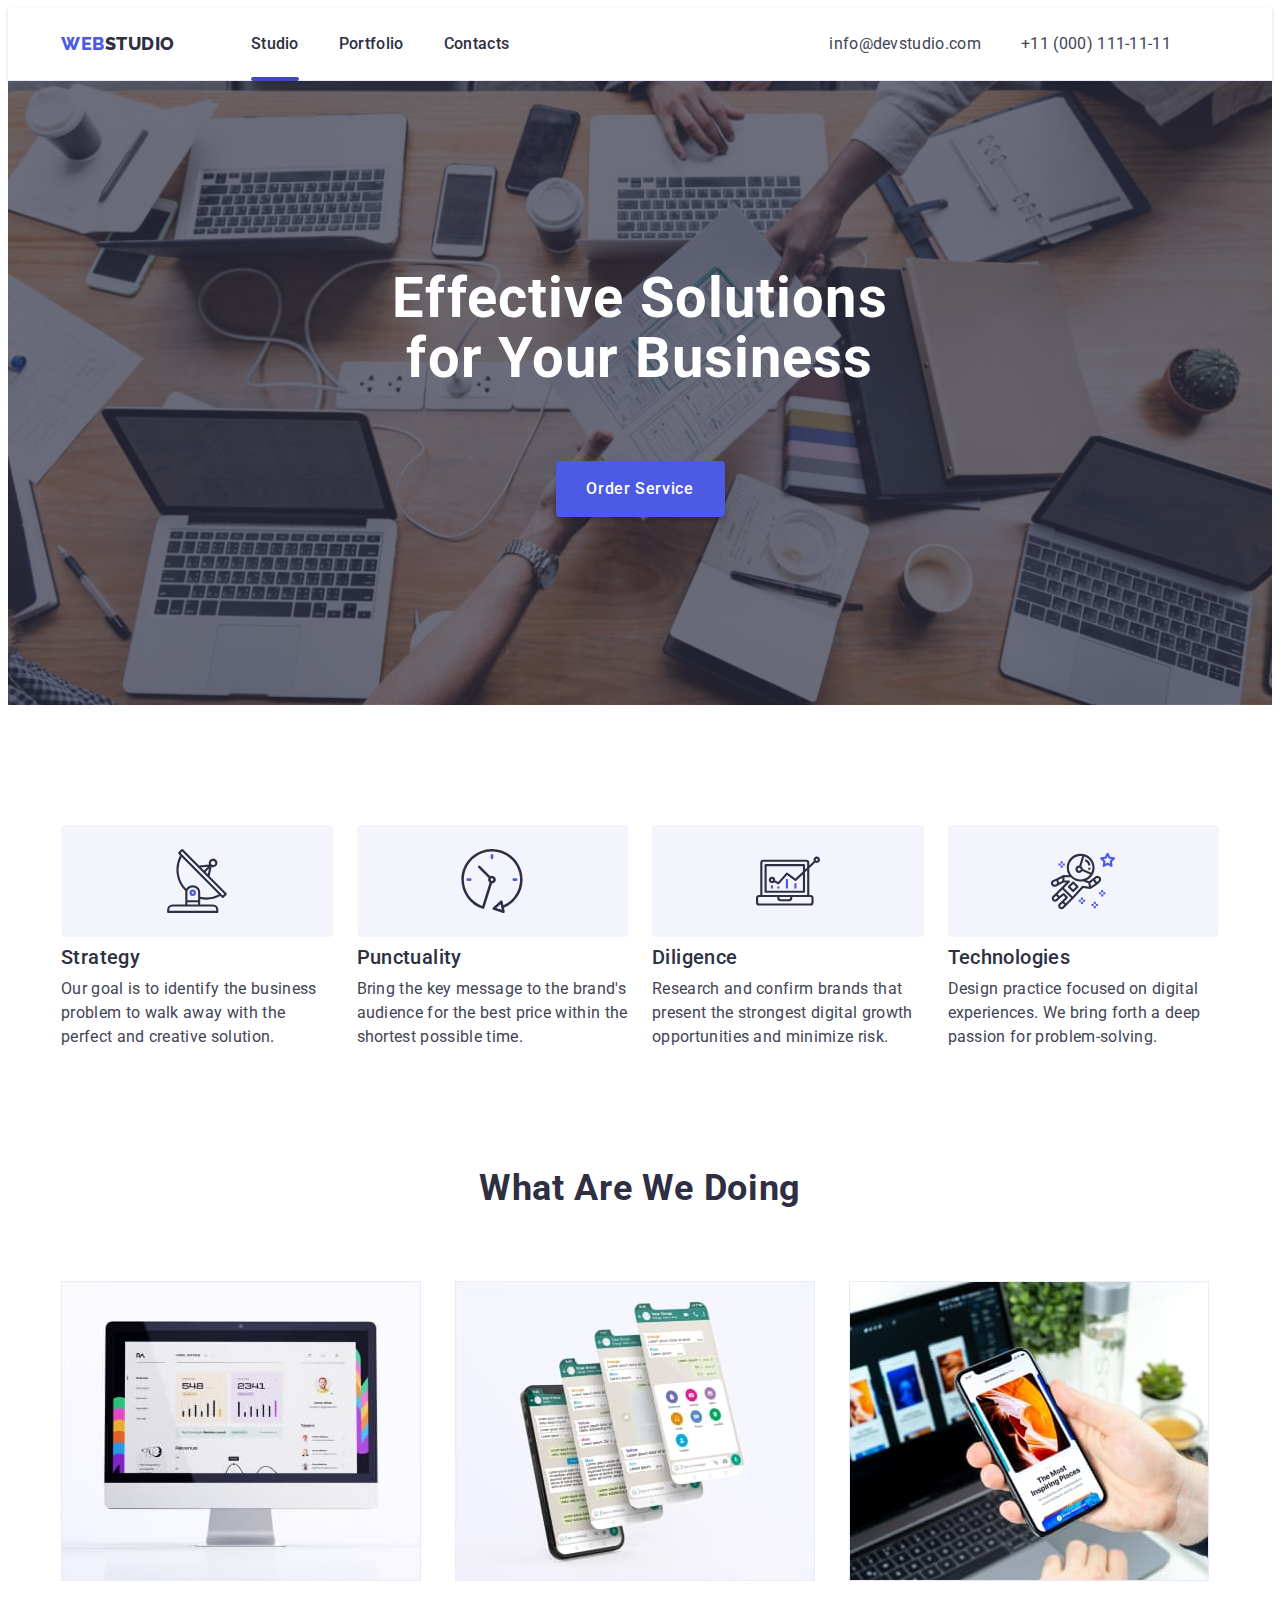
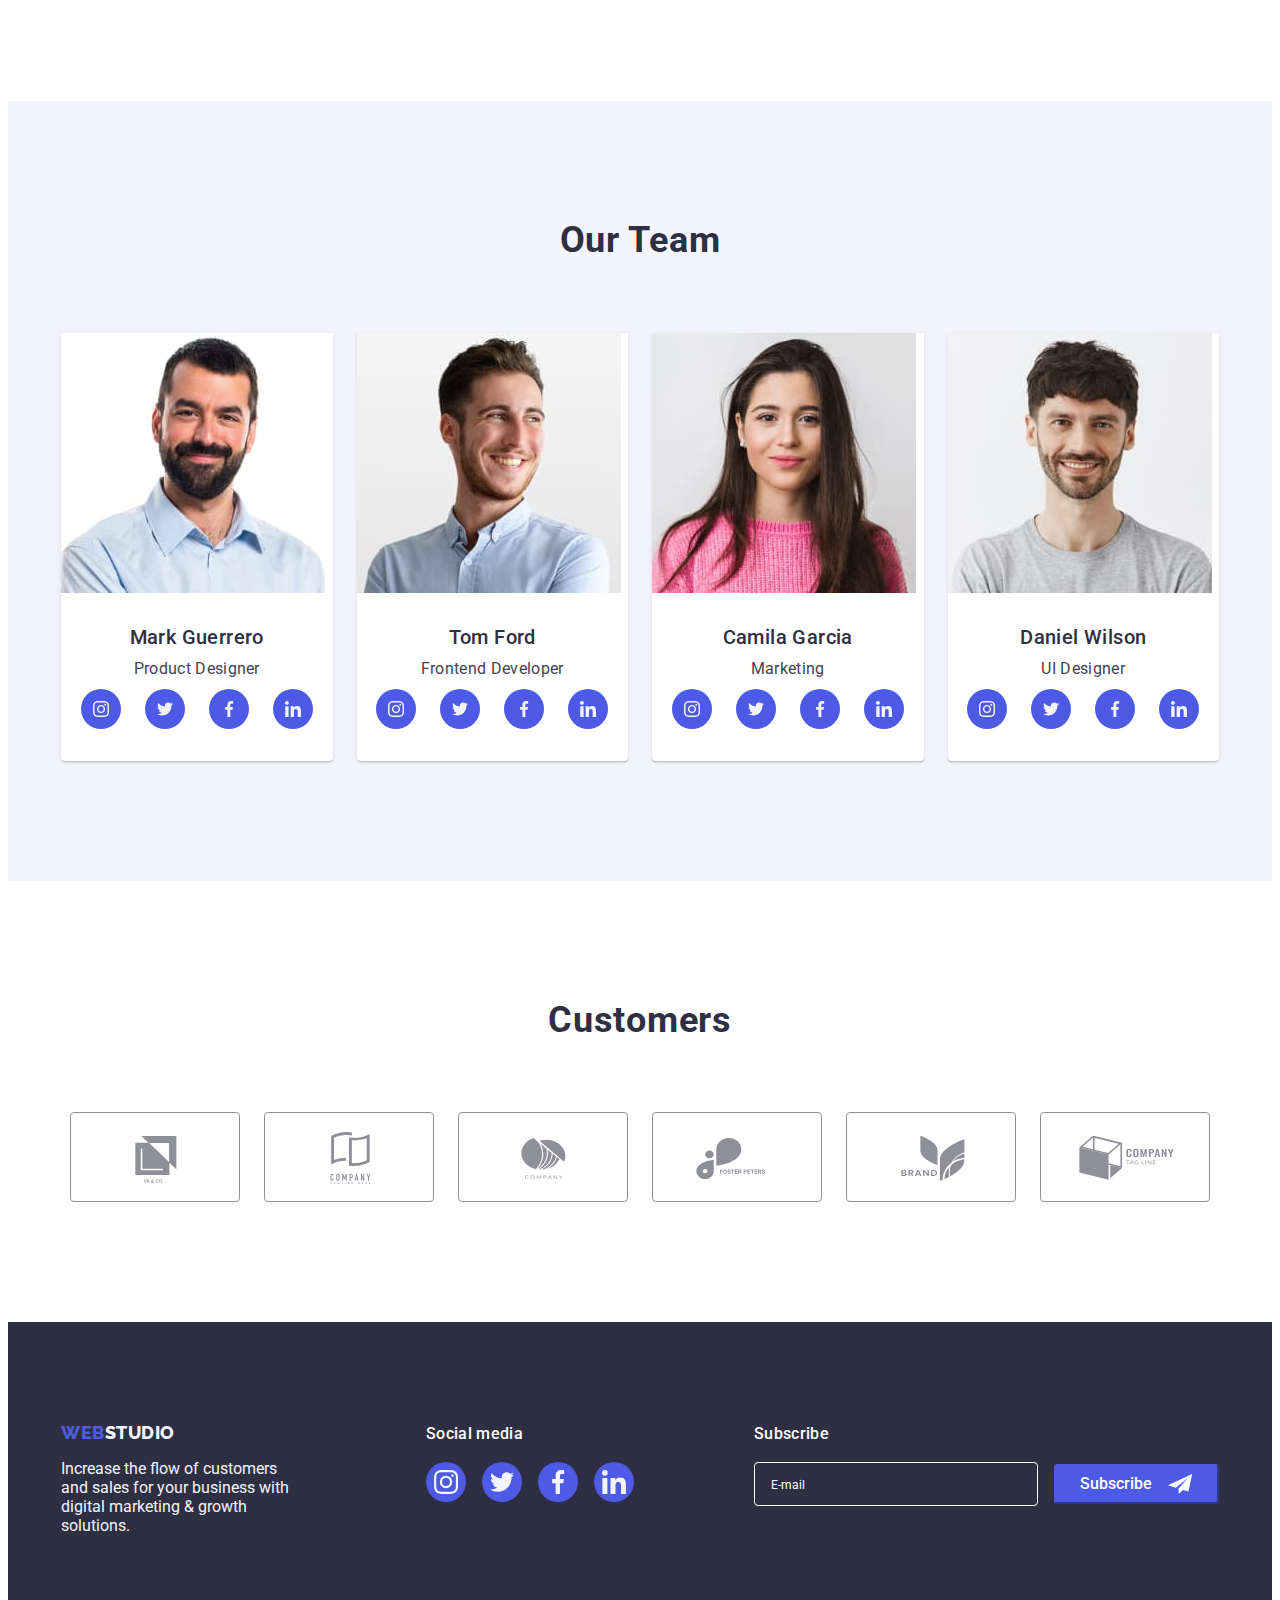
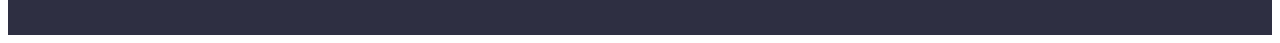
==== commit 8dd15728: "up" ====
--- a/index.html
+++ b/index.html
@@ -553,6 +553,7 @@
               required
             />
             <button class="footer-form-button" type="submit">
+              Subscribe
               <svg class="footer-form-icon">
                 <use
                   href="./images/icon.svg#icon-send"
@@ -560,7 +561,6 @@
                   height="24"
                 ></use>
               </svg>
-              Subscribe
             </button>
           </label>
         </div>
--- a/css/styles.css
+++ b/css/styles.css
@@ -554,14 +554,17 @@
 }
 
 .footer-form-button {
-  position: relative;
+  display: flex;
+  align-items: center;
+  gap: 16px;
+  padding-left: 24px;
+  padding-right: 24px;
   font-family: "Roboto", sans-serif;
   font-style: normal;
   font-weight: 500;
   font-size: 16px;
   line-height: 24px;
   color: #ffffff;
-  padding-left: 24px;
   text-align: left;
   outline: none;
   width: 165px;
@@ -574,8 +577,8 @@
 }
 
 .footer-form-icon {
-  position: absolute;
-  padding-left: 86px;
+  width: 24px;
+  height: 24px;
 }
 
 .footer-form-button:hover,
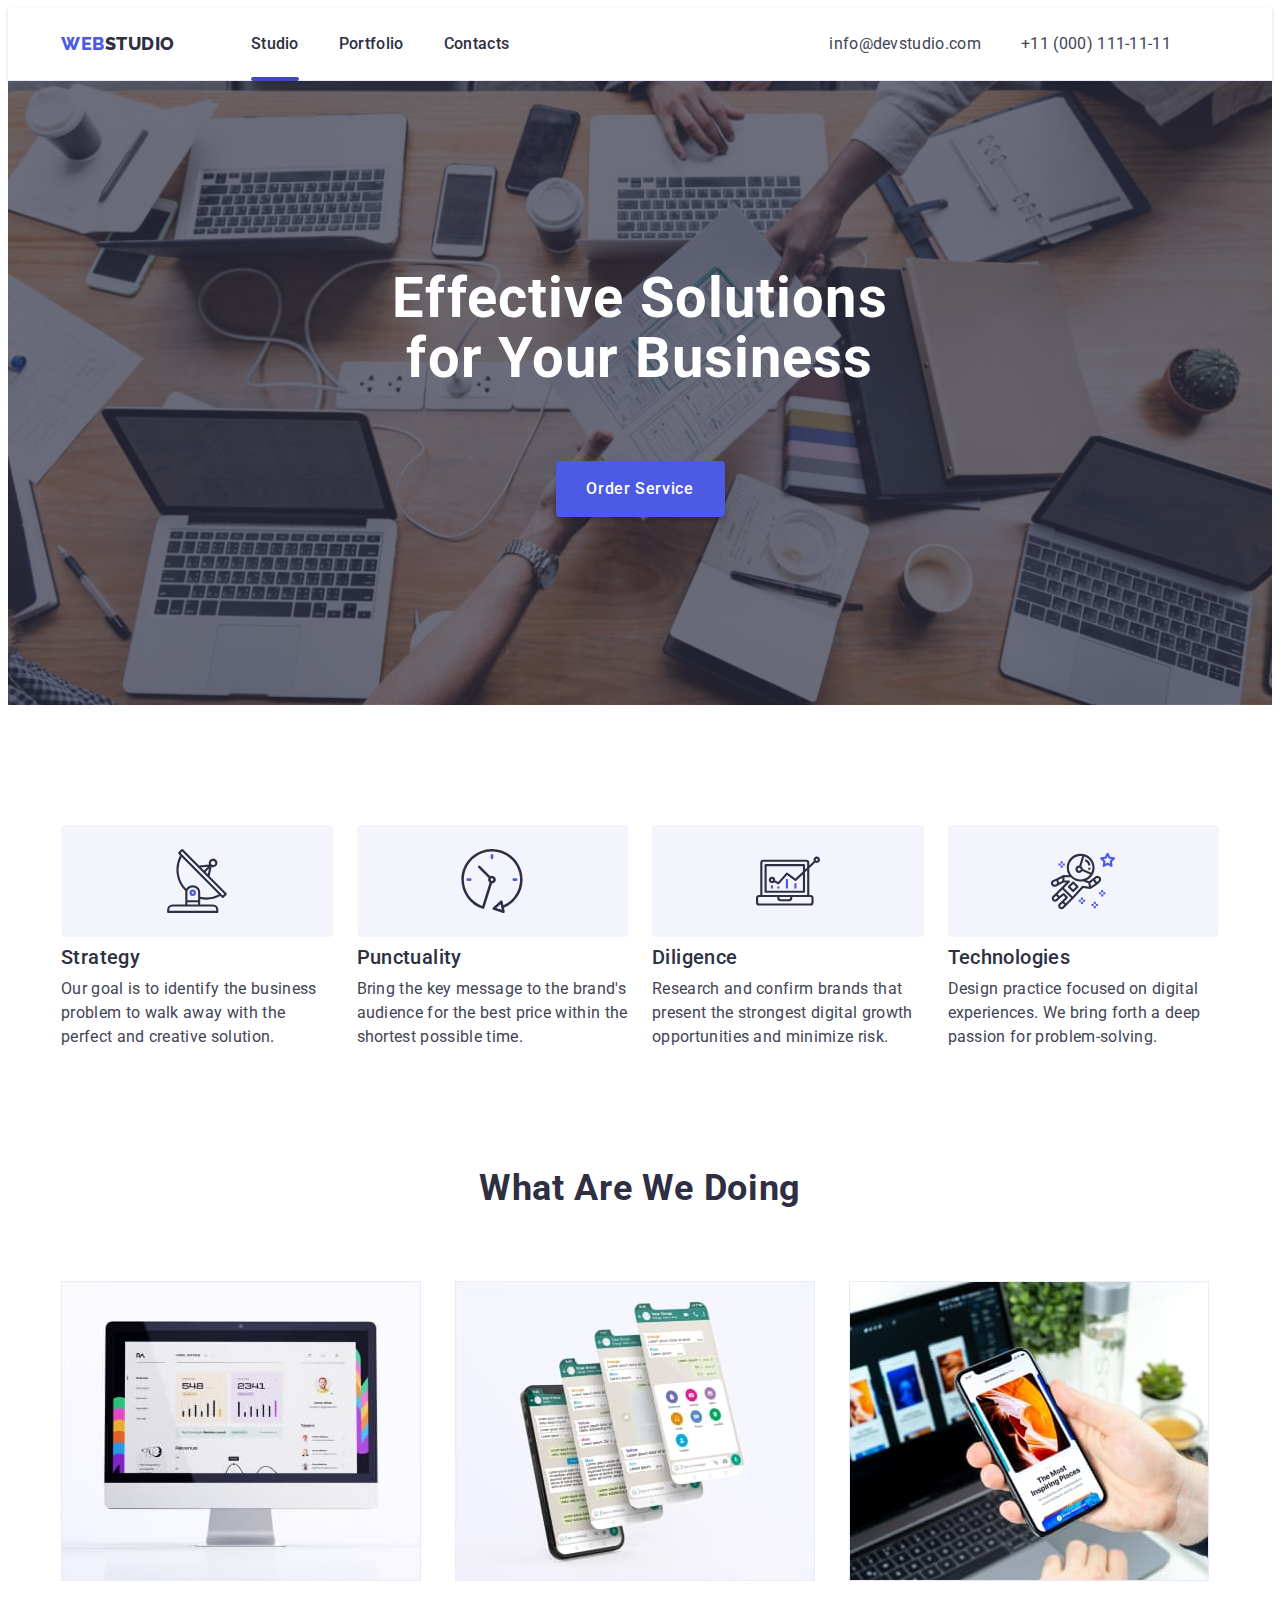
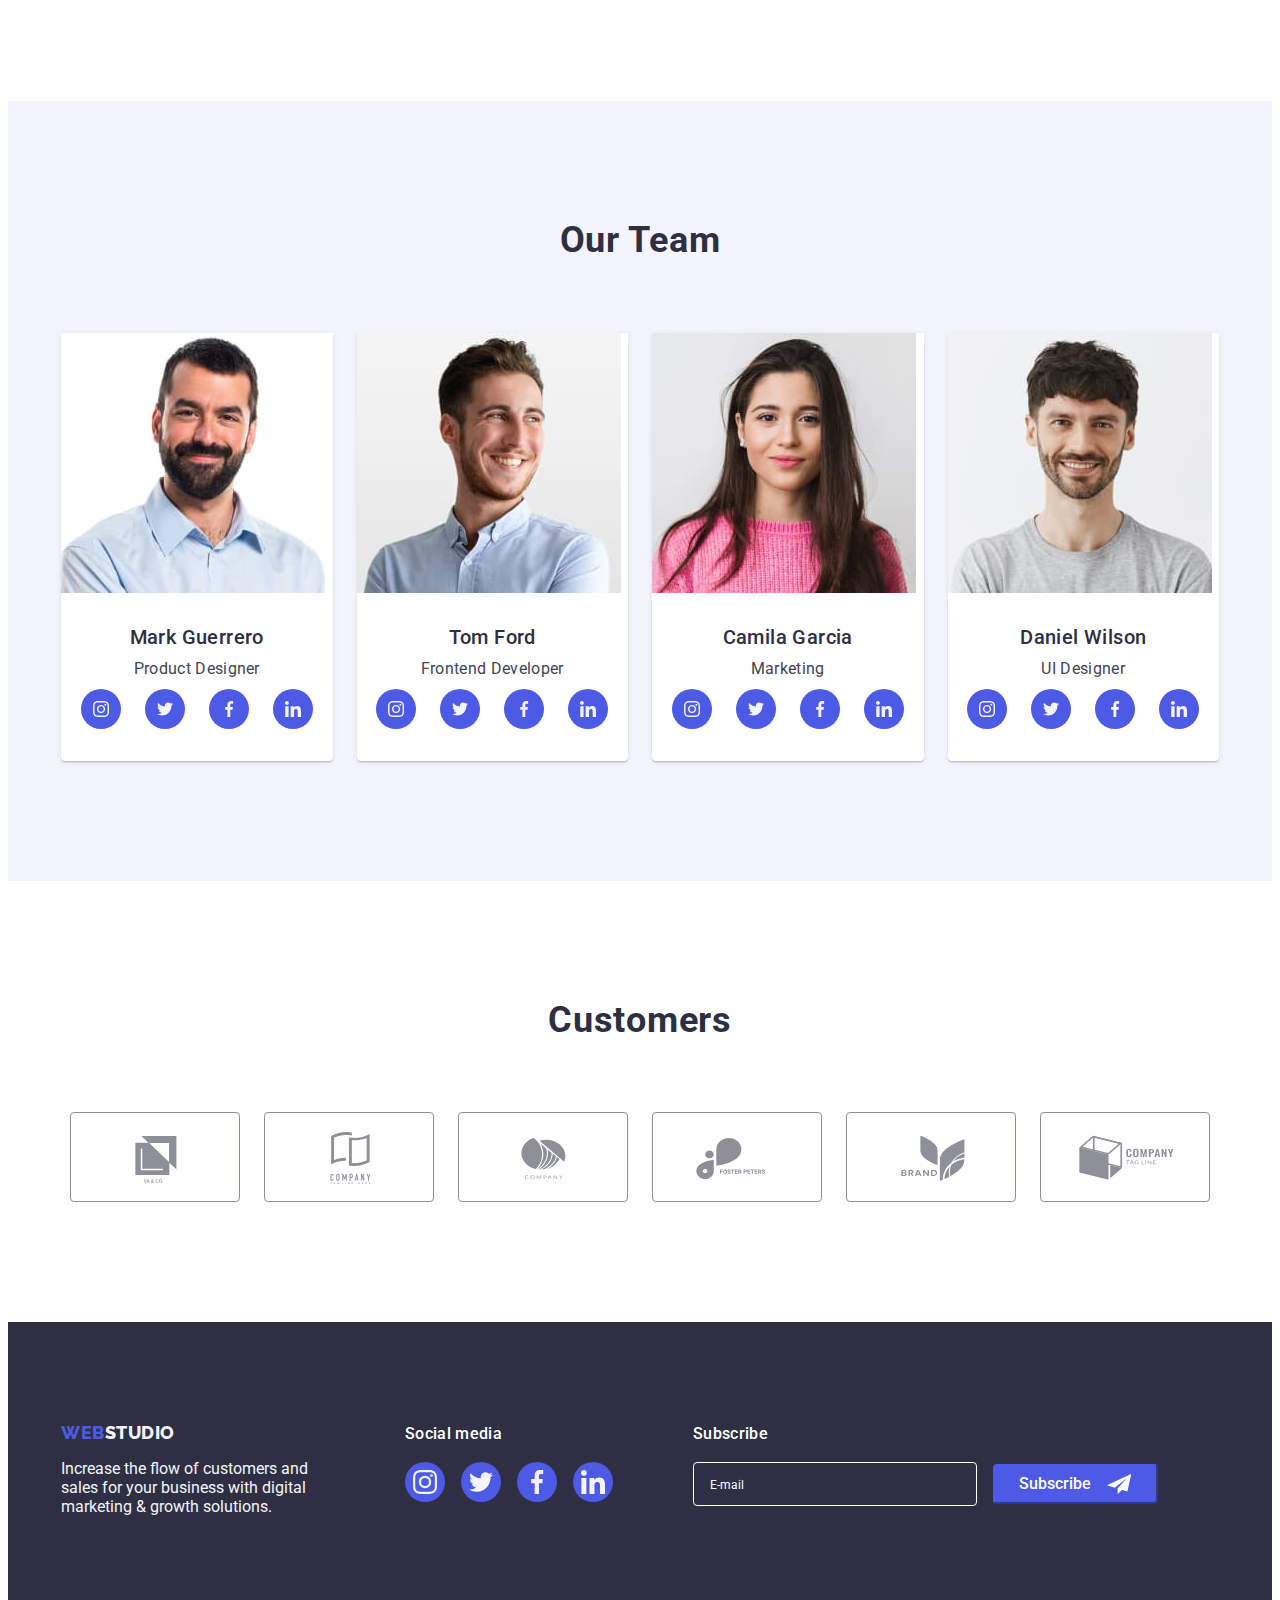
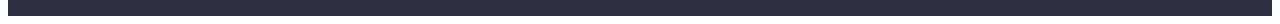
==== commit fd4bf177: "up" ====
--- a/index.html
+++ b/index.html
@@ -544,25 +544,28 @@
         </div>
         <div class="footer-form-container">
           <p class="footer-form-title">Subscribe</p>
-          <label class="footer-form">
-            <input
-              type="email"
-              name="user_email"
-              class="footer-form-input"
-              placeholder="E-mail"
-              required
-            />
-            <button class="footer-form-button" type="submit">
-              Subscribe
-              <svg class="footer-form-icon">
-                <use
-                  href="./images/icon.svg#icon-send"
-                  width="24"
-                  height="24"
-                ></use>
-              </svg>
-            </button>
-          </label>
+          <form>
+            <label class="footer-form">
+              <input
+                aria-label="E-mail"
+                type="email"
+                name="user_email"
+                class="footer-form-input"
+                placeholder="E-mail"
+                required
+              />
+              <button class="footer-form-button" type="submit">
+                Subscribe
+                <svg class="footer-form-icon">
+                  <use
+                    href="./images/icon.svg#icon-send"
+                    width="24"
+                    height="24"
+                  ></use>
+                </svg>
+              </button>
+            </label>
+          </form>
         </div>
       </div>
     </footer>
@@ -626,7 +629,7 @@
               </svg>
             </span>
           </label>
-          <label class="modal-form-field">
+          <label class="modal-form-field-comment">
             <span class="modal-form-desc">Comment</span>
             <textarea
               name="user_comment"
--- a/css/styles.css
+++ b/css/styles.css
@@ -455,7 +455,7 @@
 .footer-div {
   display: flex;
   align-items: baseline;
-  gap: 120px;
+  gap: 80px;
 }
 
 .footer-socials-title {
@@ -617,7 +617,7 @@
   box-shadow: 0px 1px 1px rgba(0, 0, 0, 0.14), 0px 1px 3px rgba(0, 0, 0, 0.12),
     0px 2px 1px rgba(0, 0, 0, 0.2);
   border-radius: 4px;
-  padding: 24px;
+  padding: 72px 24px 24px 24px;
 }
 
 .modal-close-btn {
@@ -659,7 +659,6 @@
   letter-spacing: 0.02em;
   color: #2e2f42;
   margin-bottom: 16px;
-  margin-top: 44px;
 }
 
 .modal-form {
@@ -713,6 +712,10 @@
   padding: 12px 16px;
   transition: border-color var(--transition-dur-and-func),
     filter var(--transition-dur-and-func);
+}
+
+.modal-form-field-comment {
+  margin-bottom: 16px;
 }
 
 .user-form-comment::placeholder {
@@ -759,27 +762,31 @@
   margin-right: 8px;
   transition: background-color var(--transition-dur-and-func),
     border-color var(--transition-dur-and-func),
-    background-image var(--transition-dur-and-func);
+    background-image var(--transition-dur-and-func),
+    color var(--transition-dur-and-func);
 }
 
 .modal-form-check:checked + .modal-form-check-desc::before {
   background-color: var(--accept-modal);
   border-color: var(--accept-modal);
-  background-image: url(/images/accept-form-modal.svg);
+  background-image: url(../images/accept-form-modal.svg);
   background-repeat: no-repeat;
-  background-size: contain;
+  background-size: 75%;
+  background-position: center;
 }
 
 .modal-form-check:focus + .modal-form-check-desc::before {
-  background-color: var(--accept-modal);
+  border: 2px solid;
   border-color: var(--accept-modal);
-  background-image: url(/images/accept-form-modal.svg);
-  background-repeat: no-repeat;
-  background-size: contain;
 }
 
 .modal-form-policy {
   color: #4d5ae5;
+}
+
+.modal-form-policy:hover,
+.modal-form-policy:focus {
+  color: #404bbf;
 }
 
 .modal-form-field {
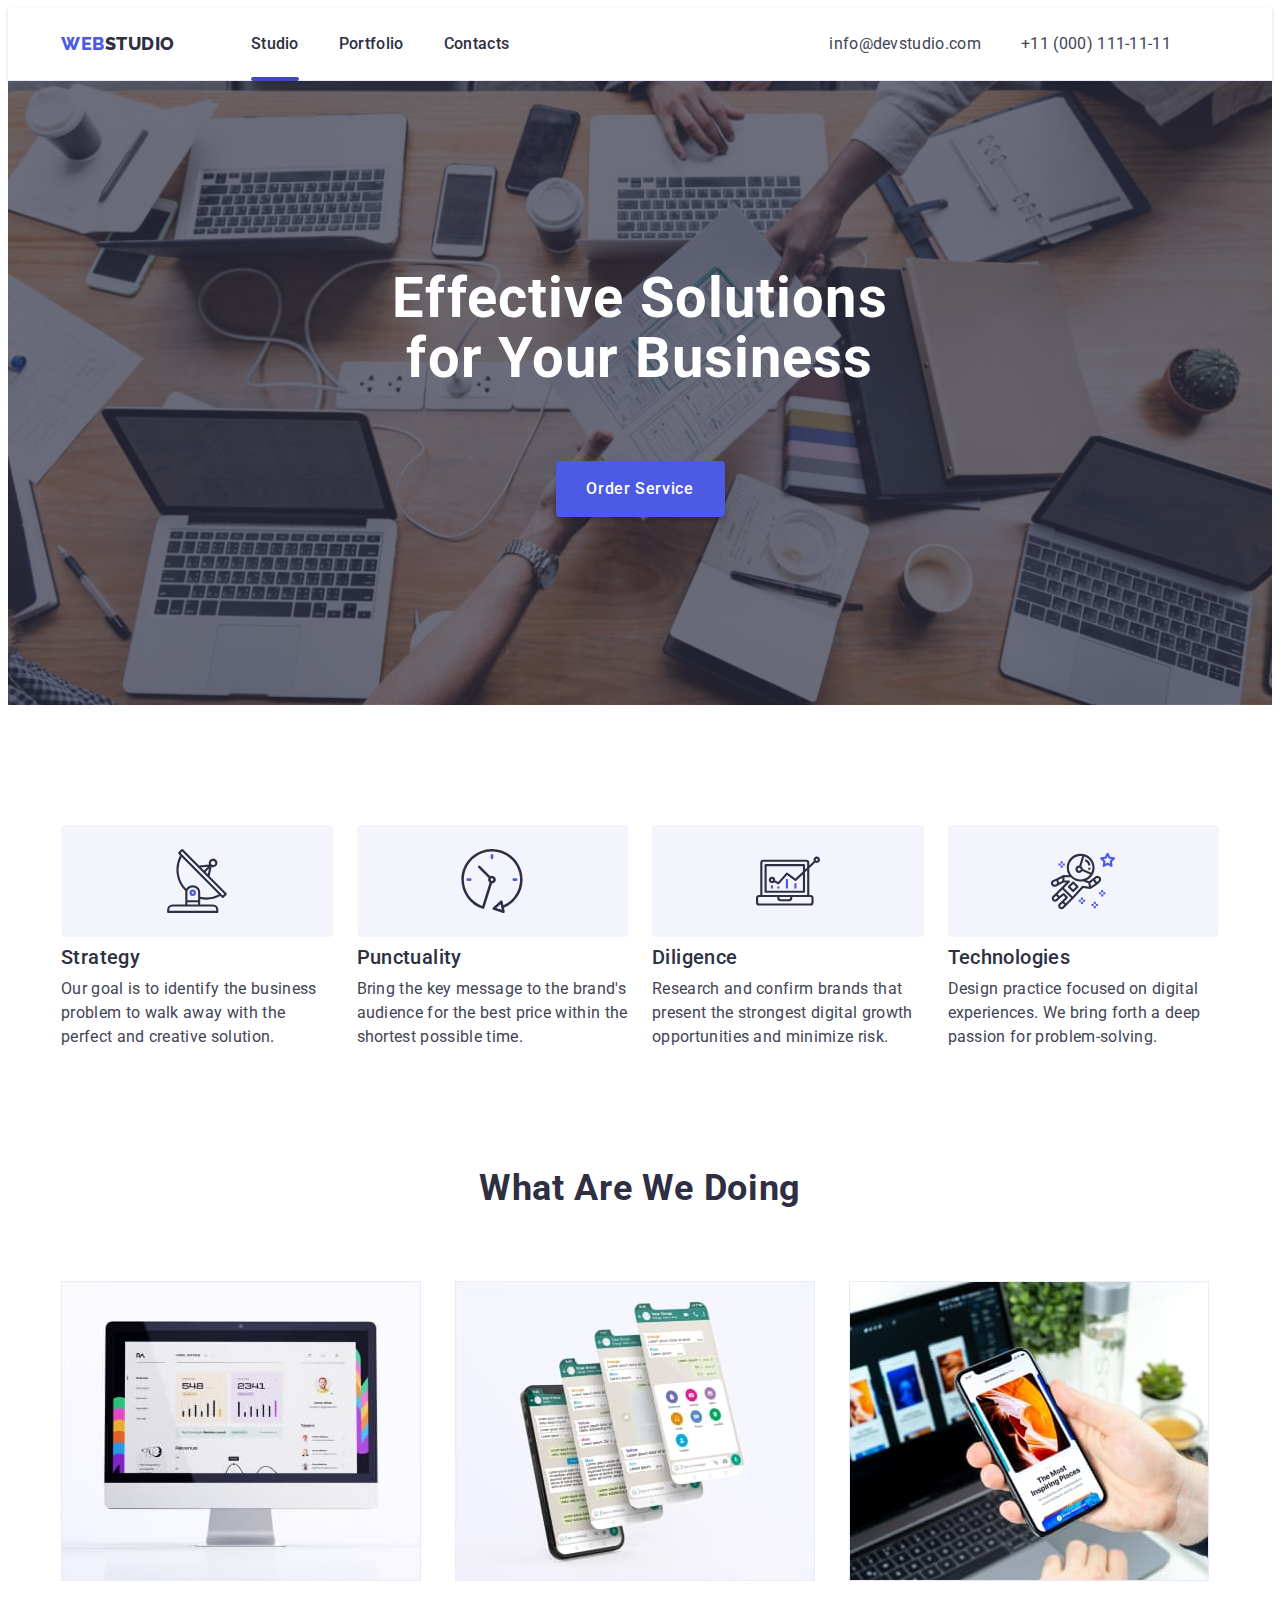
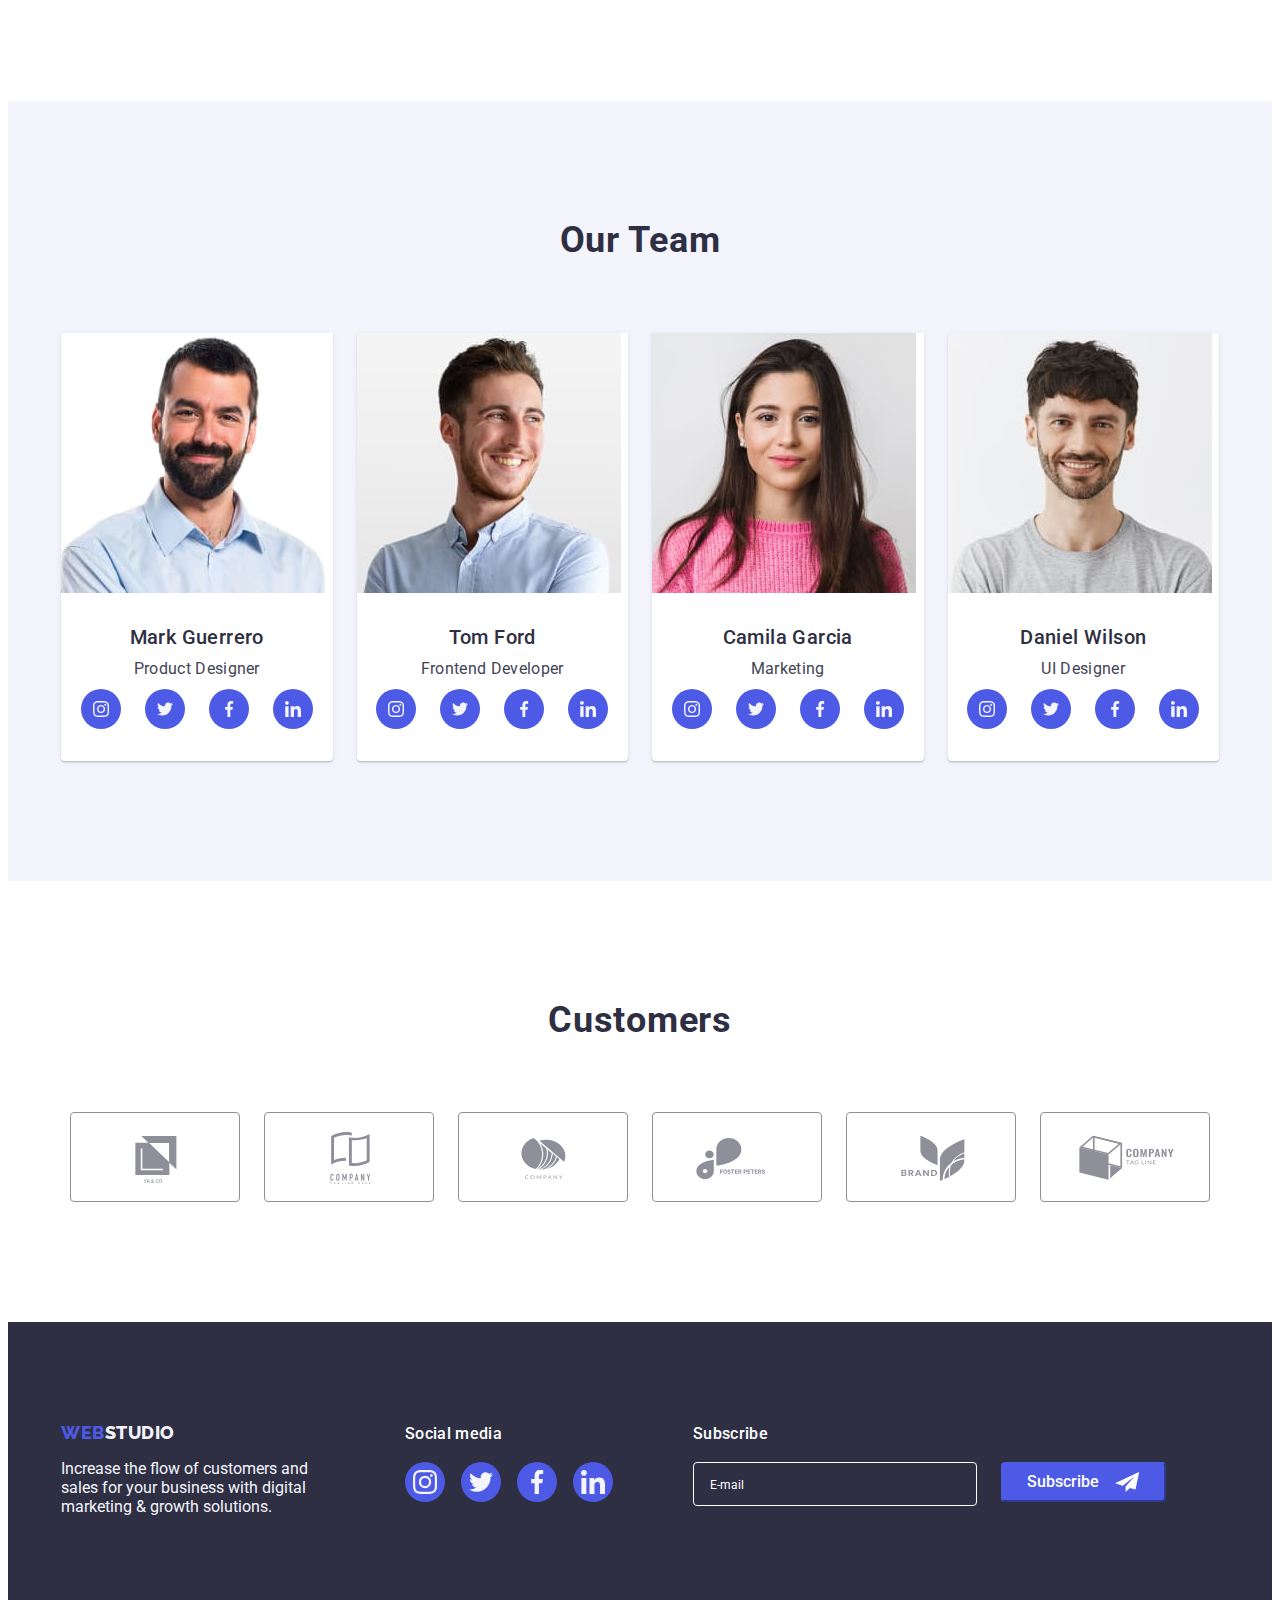
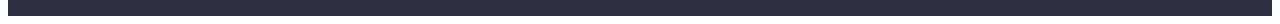
==== commit cef7a624: "up" ====
--- a/index.html
+++ b/index.html
@@ -544,8 +544,8 @@
         </div>
         <div class="footer-form-container">
           <p class="footer-form-title">Subscribe</p>
-          <form>
-            <label class="footer-form">
+          <form class="footer-form">
+            <label class="footer-form-label">
               <input
                 aria-label="E-mail"
                 type="email"
@@ -554,17 +554,17 @@
                 placeholder="E-mail"
                 required
               />
-              <button class="footer-form-button" type="submit">
-                Subscribe
-                <svg class="footer-form-icon">
-                  <use
-                    href="./images/icon.svg#icon-send"
-                    width="24"
-                    height="24"
-                  ></use>
-                </svg>
-              </button>
             </label>
+            <button class="footer-form-button" type="submit">
+              Subscribe
+              <svg class="footer-form-icon">
+                <use
+                  href="./images/icon.svg#icon-send"
+                  width="24"
+                  height="24"
+                ></use>
+              </svg>
+            </button>
           </form>
         </div>
       </div>
--- a/css/styles.css
+++ b/css/styles.css
@@ -522,6 +522,11 @@
 
 .footer-form {
   display: flex;
+  gap: 24px;
+}
+
+.footer-form-label {
+  display: flex;
   flex-direction: row;
   justify-content: center;
   align-items: center;
